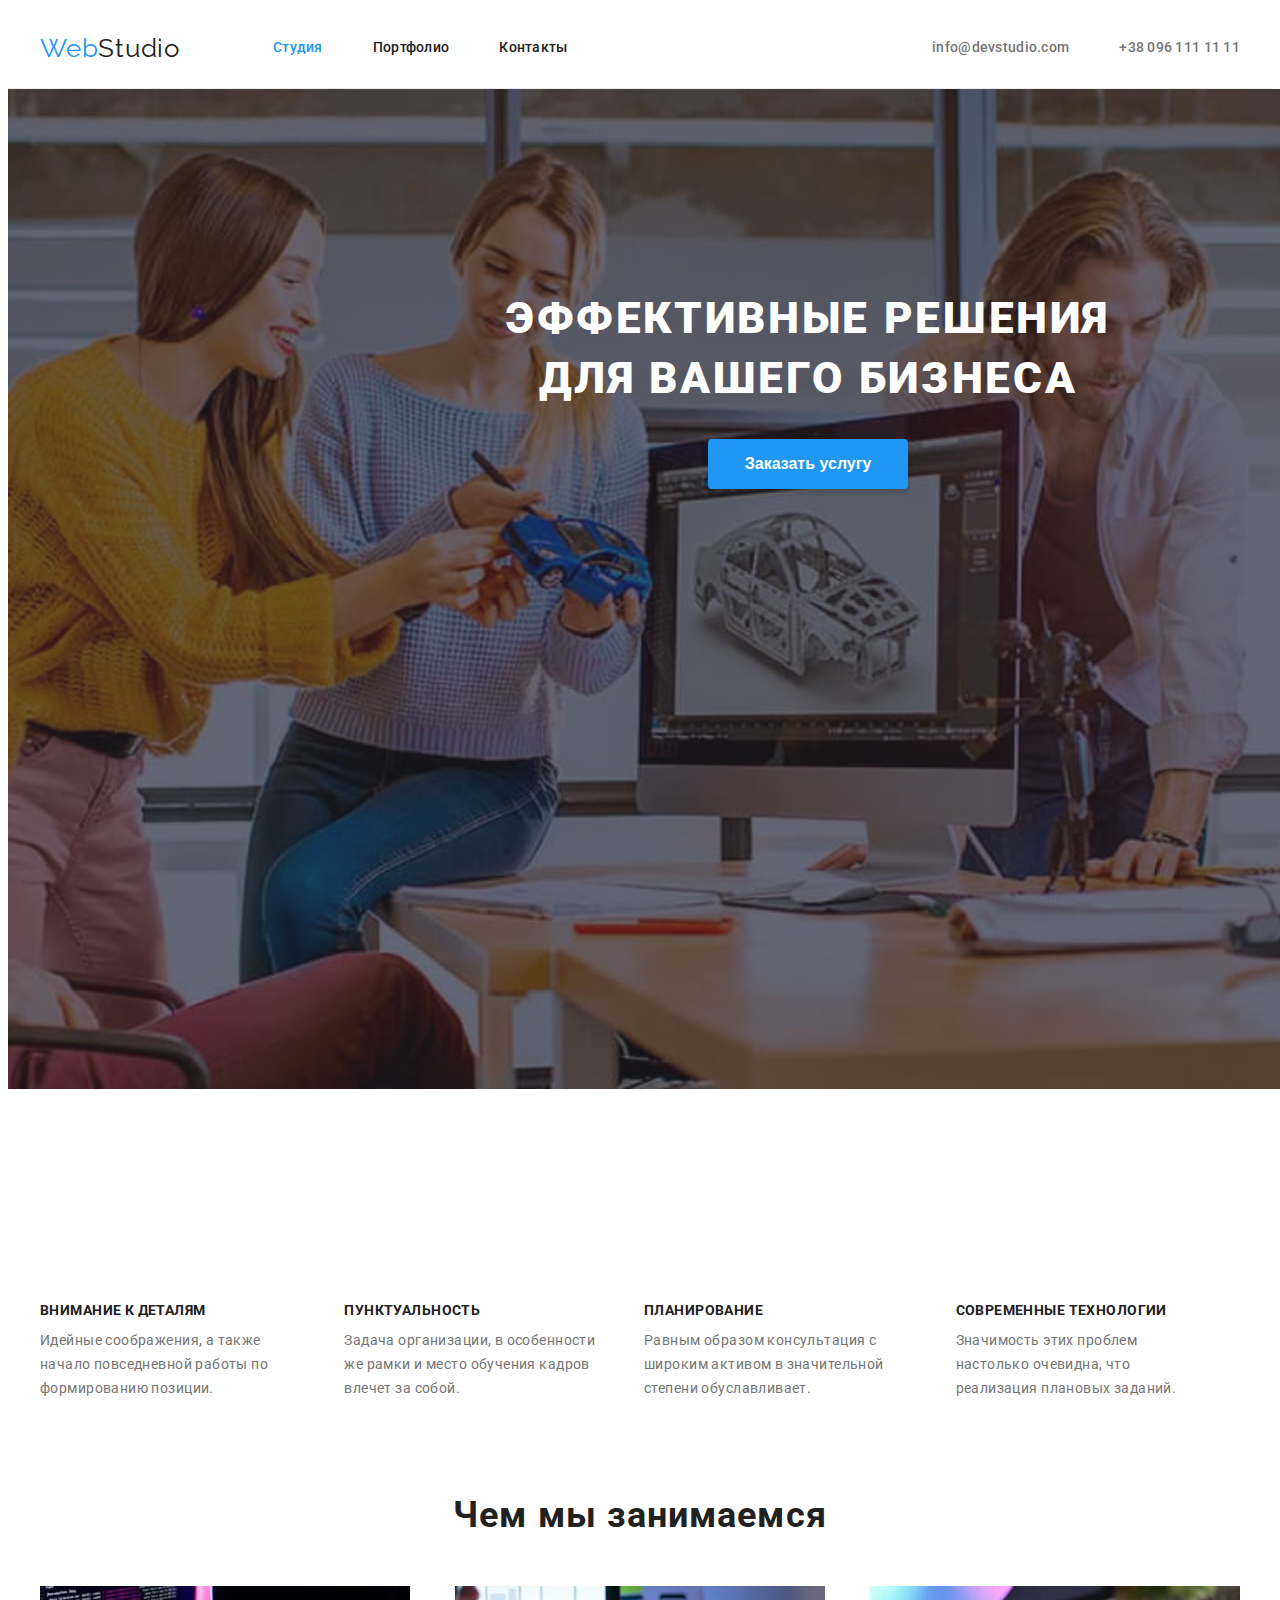
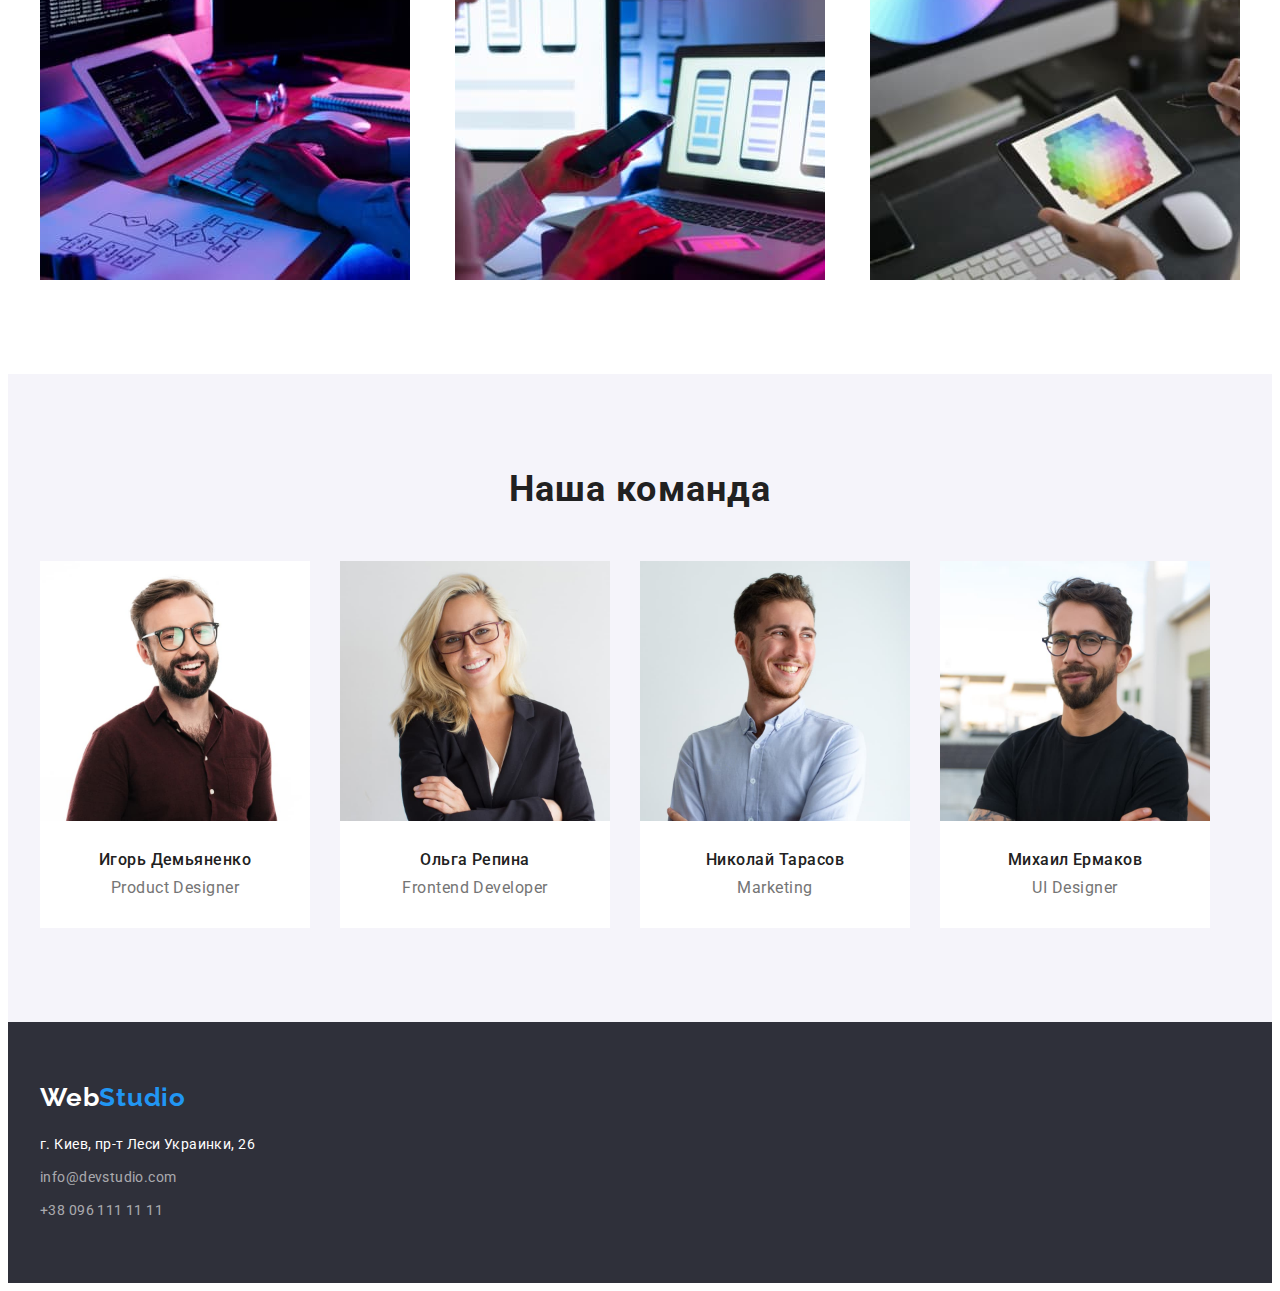
==== index.html @ 5dbbc274 "start 4" ====
<!DOCTYPE html>
<html lang="ru">
<head>
    <meta charset="UTF-8">
    <meta http-equiv="X-UA-Compatible" content="IE=edge">
    <meta name="viewport" content="width=device-width, initial-scale=1.0">
    <title>Document</title>
    <link rel="preconnect" href="https://fonts.googleapis.com">
    <link rel="preconnect" href="https://fonts.gstatic.com" crossorigin>
    <link href="https://fonts.googleapis.com/css2?family=Raleway:wght@700&family=Roboto:wght@400;500;700;900&display=swap" rel="stylesheet">
    <link rel="stylesheet" href="https://cdnjs.cloudflare.com/ajax/libs/modern-normalize/1.1.0/modern-normalize.min.css" integrity="sha512-wpPYUAdjBVSE4KJnH1VR1HeZfpl1ub8YT/NKx4PuQ5NmX2tKuGu6U/JRp5y+Y8XG2tV+wKQpNHVUX03MfMFn9Q==" crossorigin="anonymous" referrerpolicy="no-referrer" />
    <link rel="stylesheet" href="./css/styles.css">
</head>
<body class="page">
    <!--Шапка сайта-->
    <header class="page-header">
        <div class="container main-nav">
        <a href="/" class="logo link">
        <p lang="en"> <span class="logo-header">Web</span>Studio</p> 
        </a>
        <nav class="nav-list">
        <ul class="site-nav list">
            <li class="item"><a href="./index.html" class="link current">Студия</a></li>
            <li class="item"><a href="./portfolio.html" class="link" >Портфолио</a></li>  
            <li class="item"><a href="" class="link" >Контакты</a></li>
        </ul>
        </nav>
        <ul class="phone-mail list">
            <li class="item" >
                <a href="mail:info@devstudio.com" class="mail-number link">info@devstudio.com</a>
            </li>
            <li class="item">
                <a href="tel:380961111111" class="mail-number link link">+38 096 111 11 11</a>
            </li>
        </ul>
        </div>
    </header>
    <main>
        <!-- Hero -->
        <section class="hero section">
            <div class="container">
                <h1 class="hero-title">Эффективные решения для вашего бизнеса</h1>
                <button class="button" type="button">Заказать услугу</button>
            </div>
        </section>
        <section class="section quality">
            <!--Наши сильные качества-->
            <h2 hidden>Наши сильные качества</h2>
            <div class="container">
            <ul class="quality-list list">
                <li class="title-text icon-sputnik">
                    <h3 class="title">Внимание к деталям</h3>
                    <p class="text">Идейные соображения, а также начало повседневной работы по формированию позиции.</p>
                </li>
                <li class="title-text icon-watch">
                    <h3 class="title" >Пунктуальность</h3>
                    <p class="text">Задача организации, в особенности же рамки и место обучения кадров влечет за собой.</p>
                </li>
                <li class="title-text icon-computer">
                    <h3 class="title">Планирование</h3>
                    <p class="text">Равным образом консультация с широким активом в значительной степени обуславливает.</p>
                </li>
                <li class="title-text icon-cosmonaut">
                    <h3 class="title">Современные технологии</h3>
                    <p class="text">Значимость этих проблем настолько очевидна, что реализация плановых заданий.</p>
                </li>
            </ul>
            </div>
        </section>
        <section class="section">
            <div class="container">
                <h2 class="service-title">Чем мы занимаемся</h2>
            <ul class="list list-image">
                <li>
                    <img class="images-comp" src="./images/image.jpg" alt="человек печатает" width="370" height="294">
                </li>
                <li>
                    <img class="images-comp" src="./images/image-2.jpg" alt="человек с телефоном за компютером" width="370" height="294">
                </li>
                <li>
                    <img class="images-comp" src="./images/image-3.jpg" alt="человек с планшетом" width="370" height="294">
                </li>
            </ul>
            </div>
        </section>
        <section class="our-team section">
            <!--Наша Команда-->
            <h2 class="team-title">Наша команда</h2>
            <div class="container">
            <ul class="list team">
                <li class="list-command">
                    <img class="team-img" src="./images/foto.jpg" alt="фото дизайнера" width="270" height="260">
                    <div class="teammates">
                    <h3 class="teammate">Игорь Демьяненко</h3>
                    <p lang="en" class="position">Product Designer</p>
                    </div>
                </li>
                <li class="list-command">
                    <img class="team-img" src="./images/foto1.jpg" alt="фото девелопера" width="270" height="260">
                    <div class="teammates">
                    <h3 class="teammate">Ольга Репина</h3>
                    <p class="position" lang="en">Frontend Developer</p>
                    </div>
                </li>
                <li class="list-command">
                    <img class="team-img" src="./images/foto2.jpg" alt="фото маркетолога" width="270" height="260">
                    <div class="teammates">
                    <h3 class="teammate">Николай Тарасов</h3>
                    <p class="position" lang="en">Marketing</p>
                    </div>
                </li>
                <li class="list-command">
                    <img class="team-img" src="./images/foto3.jpg" alt="фото ui дизайнера" width="270" height="260">
                    <div class="teammates">
                    <h3 class="teammate">Михаил Ермаков</h3>
                    <p class="position" lang="en">UI Designer</p>
                    </div>
                </li>
            </ul>
            </div>
        </section>
    </main>
    <footer class="footer">
        <div class="container">
        <a href="/" class="logo-footer">
            <p lang="en"> <span class="accentlogo">Web</span>Studio</p> 
        </a>
        <address class="adresses">
            <a class="street-adress link" href="https://www.google.com.ua/maps/place/%D0%B1%D1%83%D0%BB.+%D0%9B%D0%B5%D1%81%D0%B8+%D0%A3%D0%BA%D1%80%D0%B0%D0%B8%D0%BD%D0%BA%D0%B8,+26,+%D0%9A%D0%B8%D0%B5%D0%B2,+02000/@50.4258152,30.5366192,16.56z/data=!4m5!3m4!1s0x40d4cf0e033ecbe9:0x57a4dffefec77da0!8m2!3d50.4265807!4d30.5383858">
                г. Киев, пр-т Леси Украинки, 26 
            </a>
            <a href="mail:info@devstudio.com" class="contacts-footer link">info@devstudio.com</a>
            <a href="tel:380961111111" class="contacts-footer link">+38 096 111 11 11</a>
        </address>
        </div>
    </footer>
</body>
</html>
---- css/styles.css ----
:root {
    --primary-font-family: "Roboto", sans-serif;
    --secondary-font-family: "Raleway", sans-serif;
    --primary-text-color: #212121;
    --secondary-text-color: #757575;
    --primary-white-color: #FFFFFF;
    --primary-bcg-color: #2F303A;
    --accent-color: #2196F3;
    --secondary-accent-color: #188CE8;
    --secondary-bcg-color: #F5F4FA;
    --primary-border-color: #EEEEEE;
}

.container {
    margin-left: auto;
    margin-right: auto;
    width: 1200px;
    padding: 0 15px;
}

.section {
    padding-top: 94px;
    padding-bottom: 94px;
}

/* Logo */
.logo {
    color: var(--primary-text-color);

    font-family: Raleway, sans-serif;
    font-size: 26px;
    line-height: 1.19;
    letter-spacing: 0.03em;
    text-decoration: none;
}

.page-header {
    border-bottom: 1px solid #ECECEC;
}
/* Утилиты */
.list {
    padding: 0;
    margin: 0;
    list-style: none;
}

.main-nav {
    display: flex;
    align-items: center;
}

.logo-header {
    color: var(--accent-color);
    text-decoration: none;
}

.page {
    background-color: var(--primary-white-color);
    color: var(--secondary-text-color);
    font-family: var(--primary-font-family);
    font-size: 14px;
    line-height: 1.14;
    letter-spacing: 0.02em;
}


.site-nav .link {
        display: block;
        padding-top: 32px;
        padding-bottom: 32px;

        color: var(--primary-text-color);
        font-weight: 500;
}

.site-nav .link.current {
    color: var(--accent-color);
}

.link {
    text-decoration: none;
}

.mail-number {
    display: flex;
    color: var(--secondary-text-color);
    font-weight: 500;
    text-decoration: none;
    padding-top: 32px;
    padding-bottom: 32px;
}

.mail-number:hover,
.mail-number:focus {
    color: var(--accent-color);
}

.phone-mail {
    display: flex;
    margin-left: auto;
}

.phone-mail .item+ .item {
    margin-left: 50px;
}


.site-nav .link:hover, 
.site-nav .link:focus {
    color: var(--accent-color)
}
.site-nav .link .current {
    color: var(--accent-color)
    
}


.site-nav .item:not(:last-child) {
    margin-right: 50px;
}

.site-nav {
    display: flex;
    font-weight: 500;
    letter-spacing: 0.02em;
    text-decoration: none;


}

.nav-list {
    margin-left: 93px;
}


h1,h2,h3,h4,h5,h6,p,ul {
    margin-top: 0;
    margin-bottom: 0;
    padding-left: 0;
}

img {
    display: block;
}

/* Hero */
.hero-title { 
    color: var(--primary-white-color);
    font-weight: 900;
    font-size: 44px;
    line-height: 1.36;
    text-align: center;
    letter-spacing: 0.06em;
    text-transform: uppercase;
    width: 696px;
    margin: 0 auto;
    margin-bottom: 30px;
}

.hero {
    text-align: center;
    background-color: var(--primary-bcg-color);
    padding: 200px 0;

    min-width: 1600px;
    height: 600px;
    margin-left: auto;
    margin-right: auto;
    background-image: linear-gradient(
        to right, 
        rgba(47, 48, 58, 0.4),
        rgba(47, 48, 58, 0.4)
        ), 
        url("../images/image\ hero.jpg");
        background-repeat: no-repeat;
        background-position: center;
        background-size: cover;
    

}

/* Наши сильные качества */
.quality-list {

    color: var(--secondary-text-color);
    display: flex;
    align-items: center;
    
}

.quality {
    padding-bottom: 0;
}



.title {
    margin-top: 0;
    margin-bottom: 10px;
    color: var(--primary-text-color);
    font-weight: bold;
    letter-spacing: 0.03em;
    text-transform: uppercase;
    font-size: 14px;
}
.quality-list .text {
    font-size: 14px;
    line-height: 1.7;
    letter-spacing: 0.03em;
}

.text {
    margin-top: 0;
    margin-bottom: 0;

}

.title-text {
    margin-right: 30px;
}

.title-text::before {
    display: block;
    content: "";
    height: 120px;
    background-size: contain;
    background-repeat: no-repeat;
    background-position: center;
}

.icon-sputnik::before {
    background-image: url();
}

.icon-watch::before {
    background-image: url();
}

.icon-computer::before {
    background-image: url();
}

.icon-cosmonaut::before {
    background-image: url();
}

/* Examples */
.service-title {
    color: var(--primary-text-color);
    font-weight: bold;
    font-size: 36px;
    line-height: 1.17;
    text-align: center;
    letter-spacing: 0.03em;
    text-decoration: none;
    margin-top: 0;
    margin-bottom: 50px;
}


.list-image {
    display: flex;
    justify-content: space-between;
}


.images-comp:not(:last-child) {
margin-right: 30px;
}

/* Button */
.button {
    color: var(--primary-white-color);
    background-color: var(--accent-color);
    font-weight: bold;
    font-size: 16px;
    line-height: 1.87;
    text-align: center;
    cursor: pointer;
    box-shadow: 0px 4px 4px rgba(0, 0, 0, 0.15);
    border-radius: 4px;
    padding: 10px 32px;
    min-width: 200px;
    border: none;
}

.button:hover,
.button:focus {
    background-color: var(--secondary-accent-color);
}


.our-team {
    background-color: var(--secondary-bcg-color);

}

.team-title {
    color: var(--primary-text-color);
    background-color: var(--secondary-bcg-color);
    font-weight: bold;
    font-size: 36px;
    line-height: 1.17;
    text-align: center;
    letter-spacing: 0.03em;

    margin-bottom: 50px;
}

.teammate {
    color: var(--primary-text-color);
    font-weight: 500;
    font-size: 16px;
    line-height: 1.18;
    text-align: center;
    letter-spacing: 0.03em;
    margin-bottom: 10px;
}

.teammates {
    padding-top: 30px;
    padding-bottom: 30px;
}

.team {
    display: flex;
    justify-content: space-between;
}


.team-img {
    margin-right: 30px;

}

.list-command {
    width: 270px;
    background-color: var(--primary-white-color);
    margin-right: 30px;
}

.position {
    color: var(--secondary-text-color);
    font-size: 16px;
    line-height: 1.18;
    text-align: center;
    letter-spacing: 0.03em;
}

.footer {
    background-color: var(--primary-bcg-color);
    padding: 60px 0;


}

.logo-footer {
    color: var(--accent-color);
    font-family: Raleway;
    font-weight: bold;
    font-size: 26px;
    line-height: 1.19;
    letter-spacing: 0.03em;
    text-decoration: none;
}

.street-adress {
    font-style: normal;
    color: var(--primary-white-color);
    font-size: 14px;
    line-height: 1.7;
    letter-spacing: 0.03em;
    margin-bottom: 9px;


}

.contacts-footer {
    font-size: 14px;
    line-height: 1.7;
    letter-spacing: 0.03em;

    color: rgba(255, 255, 255, 0.6);
}

.contacts-footer:not(:last-child) {
    margin-bottom: 9px;
}

.accentlogo {
    color: var(--primary-white-color);
}

.adresses {
    display: flex;
    flex-direction: column;
    font-style: normal;
    margin-top: 20px;
}


/* Portfolio */

.button-list {
    color: var(--primary-text-color);
    font-weight: 500;
    font-size: 16px;
    line-height: 1.62;
    letter-spacing: 0.03em;

    display: flex;
    margin-bottom: 34px;
    justify-content: center;
}

.buttons {
    font-family: inherit;
    font-weight: 500;
    font-size: 16px;
    line-height: 1.62;
    text-align: center;
    letter-spacing: 0.03em;
    
    cursor: pointer;
    border: none;
    padding: 6px 22px;
    border-radius: 4px;
}


.galerry-list {
    display: flex;
    flex-wrap: wrap;
}



.flex-elements{
    display: block;
    width: 370px;
 

}



.name-pic {
    color: var(--primary-text-color);
    font-weight: bold;
    font-size: 18px;
    line-height: 2;
    letter-spacing: 0.06em;

    margin-bottom: 4px;
}

.names-pic {
    padding-top: 20px;
    padding-bottom: 20px;
    padding-left: 24px;
    padding-right: 24px;
    border-bottom: 1px solid var(--primary-border-color);
    border-left: 1px solid var(--primary-border-color);
    border-right: 1px solid var(--primary-border-color);

}


.gallery:not(:nth-child(3n)) {
    margin-right: 30px;
}

.gallery:nth-last-child(-n +3) {
    margin-bottom: 0;
}

.gallery {
    margin-bottom: 30px;
}

.kind-bussines {
    color: var(--secondary-text-color);
    font-size: 16px;
    line-height: 1.87;
    letter-spacing: 0.03em;
}

.links {
    text-decoration: none;
}

.buttons:hover,
.buttons:focus {
    background-color: var(--secondary-accent-color);
    color: var(--primary-white-color);
}

.buttons {
    border: none;
    margin-right: 8px;
}

.btn {
    margin-right: 8px;
}
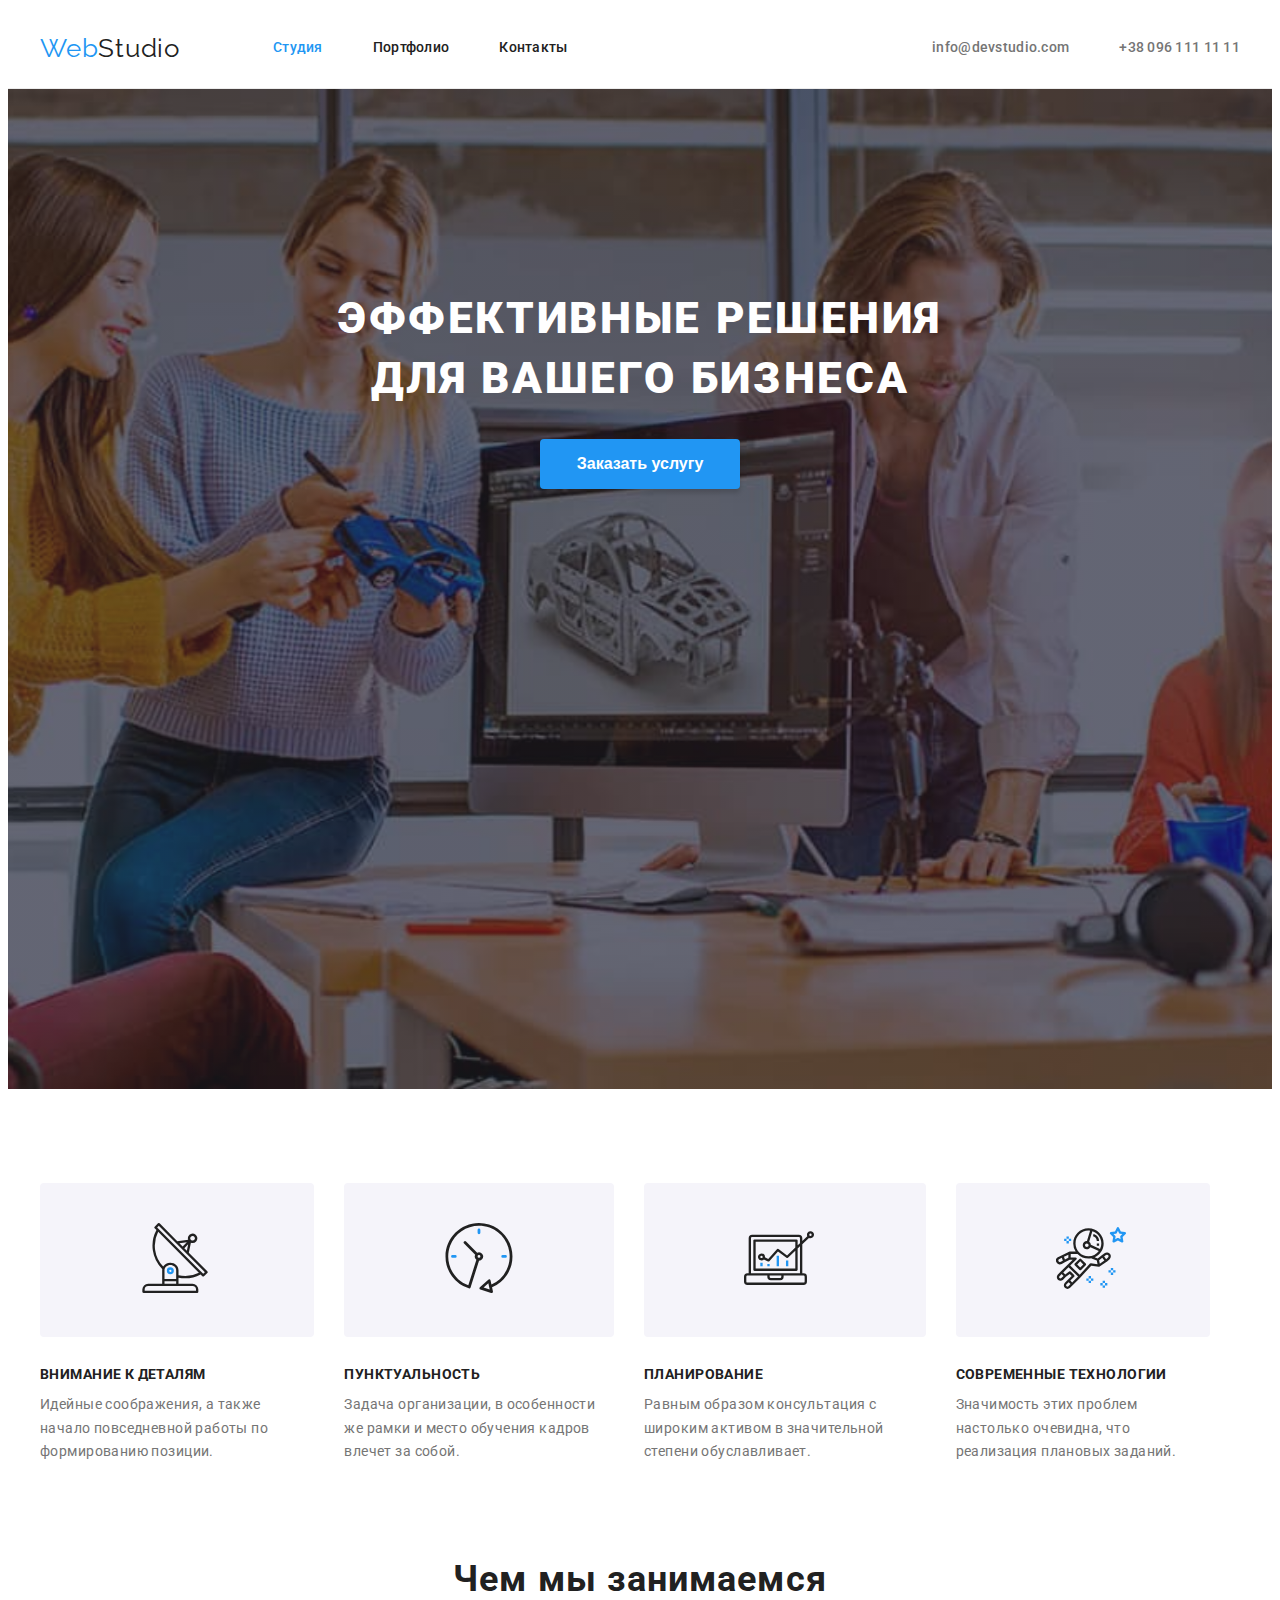
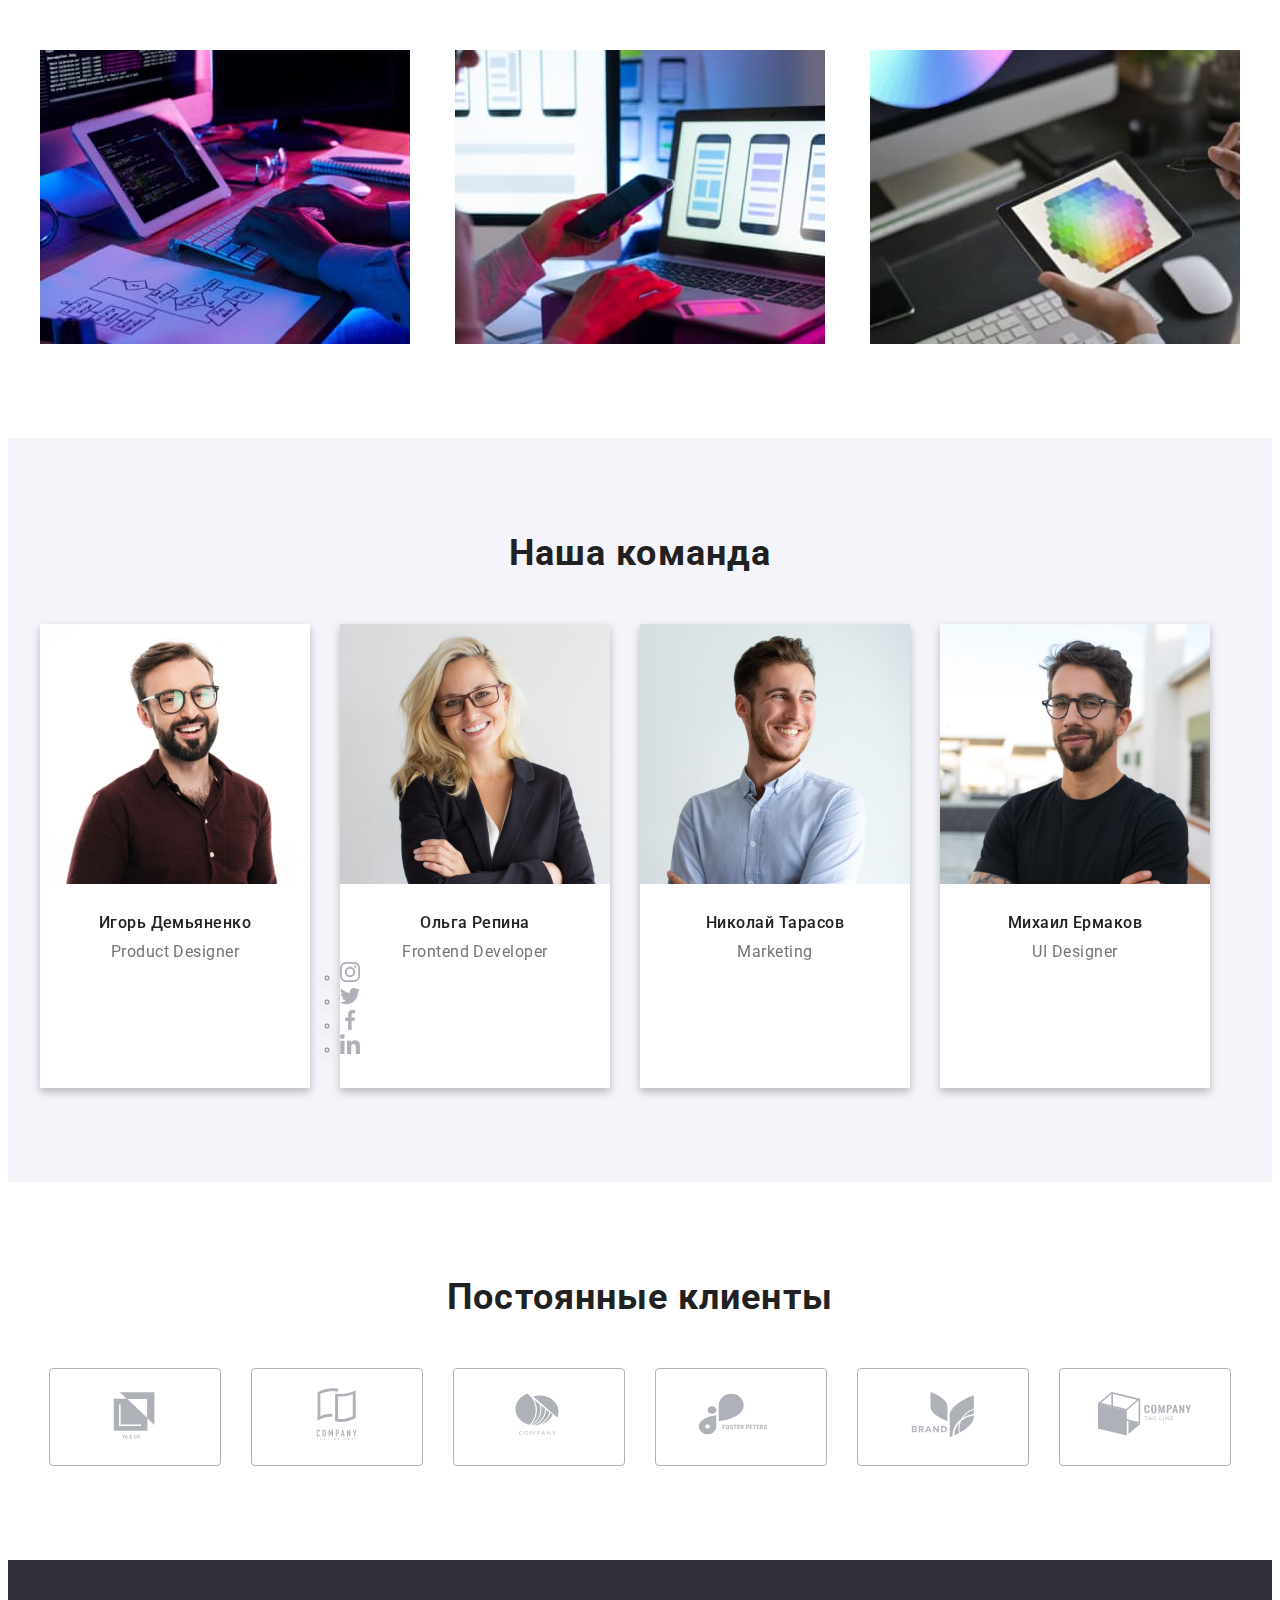
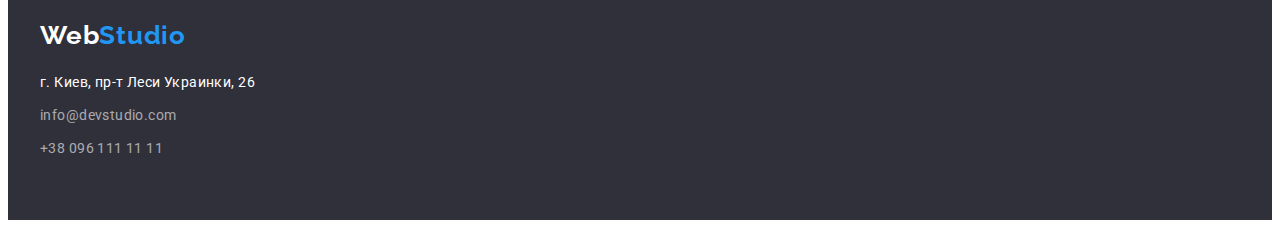
==== commit c7458a44: "added icons studio, portfolio changes" ====
--- a/index.html
+++ b/index.html
@@ -48,19 +48,43 @@
             <h2 hidden>Наши сильные качества</h2>
             <div class="container">
             <ul class="quality-list list">
-                <li class="title-text icon-sputnik">
+                <li class="title-text">
+                    <div class="thumb">
+                        <svg class="antena" width="70" heidht="70">
+                            <use href="./images/symbol-defs.svg#icon-antenna-1">
+                            </use>
+                        </svg>
+                    </div>
                     <h3 class="title">Внимание к деталям</h3>
                     <p class="text">Идейные соображения, а также начало повседневной работы по формированию позиции.</p>
                 </li>
-                <li class="title-text icon-watch">
+                <li class="title-text">
+                    <div class="thumb">
+                        <svg class="antena" width="70" heidht="70">
+                            <use href="./images/symbol-defs.svg#icon-clock-1">
+                            </use>
+                        </svg>
+                    </div>
                     <h3 class="title" >Пунктуальность</h3>
                     <p class="text">Задача организации, в особенности же рамки и место обучения кадров влечет за собой.</p>
                 </li>
-                <li class="title-text icon-computer">
+                <li class="title-text">
+                    <div class="thumb">
+                        <svg class="antena" width="70" heidht="70">
+                            <use href="./images/symbol-defs.svg#icon-diagram-1">
+                            </use>
+                        </svg>
+                    </div>
                     <h3 class="title">Планирование</h3>
                     <p class="text">Равным образом консультация с широким активом в значительной степени обуславливает.</p>
                 </li>
-                <li class="title-text icon-cosmonaut">
+                <li class="title-text">
+                    <div class="thumb">
+                        <svg class="antena" width="70" heidht="70">
+                            <use href="./images/symbol-defs.svg#icon-astronaut-1">
+                            </use>
+                        </svg>
+                    </div>
                     <h3 class="title">Современные технологии</h3>
                     <p class="text">Значимость этих проблем настолько очевидна, что реализация плановых заданий.</p>
                 </li>
@@ -100,6 +124,36 @@
                     <div class="teammates">
                     <h3 class="teammate">Ольга Репина</h3>
                     <p class="position" lang="en">Frontend Developer</p>
+                    <ul>
+                        <li>
+                            <a href=""></a>
+                            <svg class="link" width="20" height="20">
+                                <use href="images/symbol-defs.svg#icon-instagram-2">
+                                </use>
+                            </svg>
+                        </li>
+                        <li>
+                            <a href=""></a>
+                            <svg width="20" height="20">
+                                <use href="images/symbol-defs.svg#icon-twitter-1">
+                                </use>
+                            </svg>
+                        </li>
+                        <li>
+                            <a href=""></a>
+                            <svg width="20" height="20">
+                                <use href="images/symbol-defs.svg#icon-facebook-1">
+                                </use>
+                            </svg>
+                        </li>
+                        <li>
+                            <a href=""></a>
+                            <svg width="20" height="20">
+                                <use href="images/symbol-defs.svg#icon-linkedin-1">
+                                </use>
+                            </svg>
+                        </li>
+                    </ul>
                     </div>
                 </li>
                 <li class="list-command">
@@ -118,6 +172,59 @@
                 </li>
             </ul>
             </div>
+        </section>
+        <section>
+            <h2 class="service-title">Постоянные клиенты</h2>
+            <ul class="actions">
+                <li class="icn-lst">
+                    <a class="icons" href="">
+                        <svg class="icons-list" width="106" height="60">
+                            <use href="images/symbol-defs.svg#icon-Logo">
+                            </use>
+                        </svg>
+                    </a>
+                </li>
+                <li class="icn-lst">
+                    <a class="icons" href="">
+                        <svg class="icons-list" width="106" height="60">
+                            <use href="images/symbol-defs.svg#icon-Logo-1">
+                            </use>
+                        </svg>
+                    </a>
+                </li>
+                <li class="icn-lst">
+                    <a class="icons" href="">
+                        <svg class="icons-list" width="106" height="60">
+                            <use href="images/symbol-defs.svg#icon-Logo-2">
+                            </use>
+                        </svg>
+                    </a>
+                </li>
+                <li class="icn-lst">
+                    <a class="icons" href="">
+                        <svg class="icons-list" width="106" height="60">
+                            <use href="images/symbol-defs.svg#icon-Logo-3">
+                            </use>
+                        </svg>
+                    </a>
+                </li>
+                <li class="icn-lst">
+                    <a class="icons" href="">
+                        <svg class="icons-list" width="106" height="60">
+                            <use href="images/symbol-defs.svg#icon-Logo-4">
+                            </use>
+                        </svg>
+                    </a>
+                </li>
+                <li class="icn-lst">
+                    <a class="icons" href="">
+                        <svg class="icons-list" width="106" height="60">
+                            <use href="images/symbol-defs.svg#icon-Logo-5">
+                            </use>
+                        </svg>
+                    </a>
+                </li>
+            </ul>
         </section>
     </main>
     <footer class="footer">
--- a/css/styles.css
+++ b/css/styles.css
@@ -162,7 +162,7 @@
     background-color: var(--primary-bcg-color);
     padding: 200px 0;
 
-    min-width: 1600px;
+    max-width: 1600px;
     height: 600px;
     margin-left: auto;
     margin-right: auto;
@@ -175,6 +175,8 @@
         background-repeat: no-repeat;
         background-position: center;
         background-size: cover;
+        background-color: #C4C4C4;
+        ;
     
 
 }
@@ -186,6 +188,24 @@
     display: flex;
     align-items: center;
     
+}
+
+.thumb {
+    background: #F5F4FA;
+    box-sizing: border-box;
+    border-radius: 4px;
+    margin-bottom: 30px;
+
+}
+
+
+.thumb:hover,
+.thumb:focus {
+    box-shadow: 0px 4px 4px rgba(0, 0, 0, 0.25);
+}
+
+.antena {
+    margin-left: 100px;
 }
 
 .quality {
@@ -219,30 +239,7 @@
     margin-right: 30px;
 }
 
-.title-text::before {
-    display: block;
-    content: "";
-    height: 120px;
-    background-size: contain;
-    background-repeat: no-repeat;
-    background-position: center;
-}
-
-.icon-sputnik::before {
-    background-image: url();
-}
-
-.icon-watch::before {
-    background-image: url();
-}
-
-.icon-computer::before {
-    background-image: url();
-}
-
-.icon-cosmonaut::before {
-    background-image: url();
-}
+
 
 /* Examples */
 .service-title {
@@ -292,6 +289,7 @@
 
 .our-team {
     background-color: var(--secondary-bcg-color);
+    margin-bottom: 94px;
 
 }
 
@@ -337,6 +335,8 @@
     width: 270px;
     background-color: var(--primary-white-color);
     margin-right: 30px;
+    filter: drop-shadow(0px 4px 4px rgba(0, 0, 0, 0.25));
+
 }
 
 .position {
@@ -346,6 +346,37 @@
     text-align: center;
     letter-spacing: 0.03em;
 }
+
+/* ---Постоянные клиенты--- */
+
+.actions {
+    display: flex;
+    list-style: none;
+    justify-content: center;
+}
+
+.icn-lst {
+    border: 1px solid #AFB1B8;
+    box-sizing: border-box;
+    border-radius: 4px;
+    padding-left: 32px;
+    padding-right: 32px;
+    padding-top: 16px;
+    padding-bottom: 16px;
+    margin-bottom: 94px;
+
+}
+
+.icons:hover, 
+.icons:focus {
+
+}
+
+.icn-lst:not(:last-child) {
+    margin-right: 30px;
+    }
+
+
 
 .footer {
     background-color: var(--primary-bcg-color);
@@ -427,10 +458,19 @@
     border-radius: 4px;
 }
 
+.btn:hover,
+.btn:focus {
+    
+}
+
 
 .galerry-list {
     display: flex;
     flex-wrap: wrap;
+}
+
+.gallery:hover {
+    filter: drop-shadow(0px 4px 4px rgba(0, 0, 0, 0.25));
 }
 
 
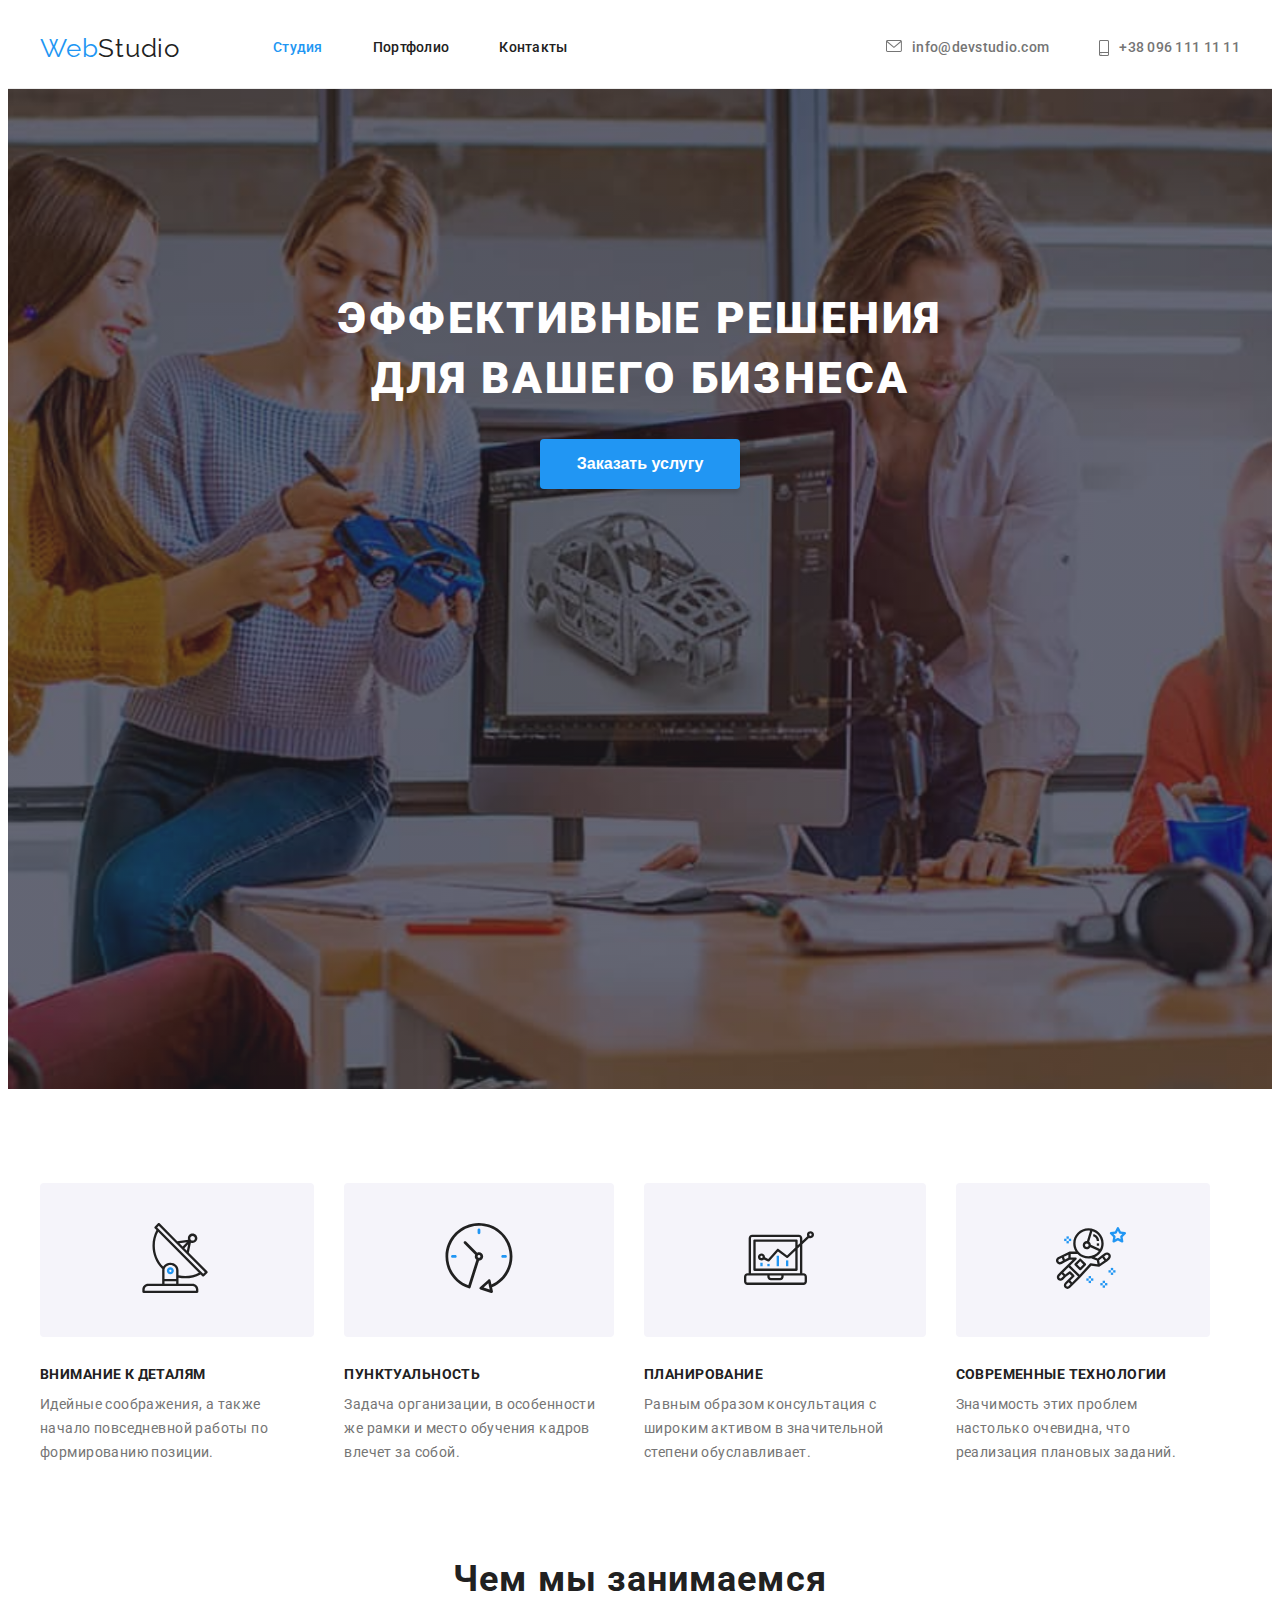
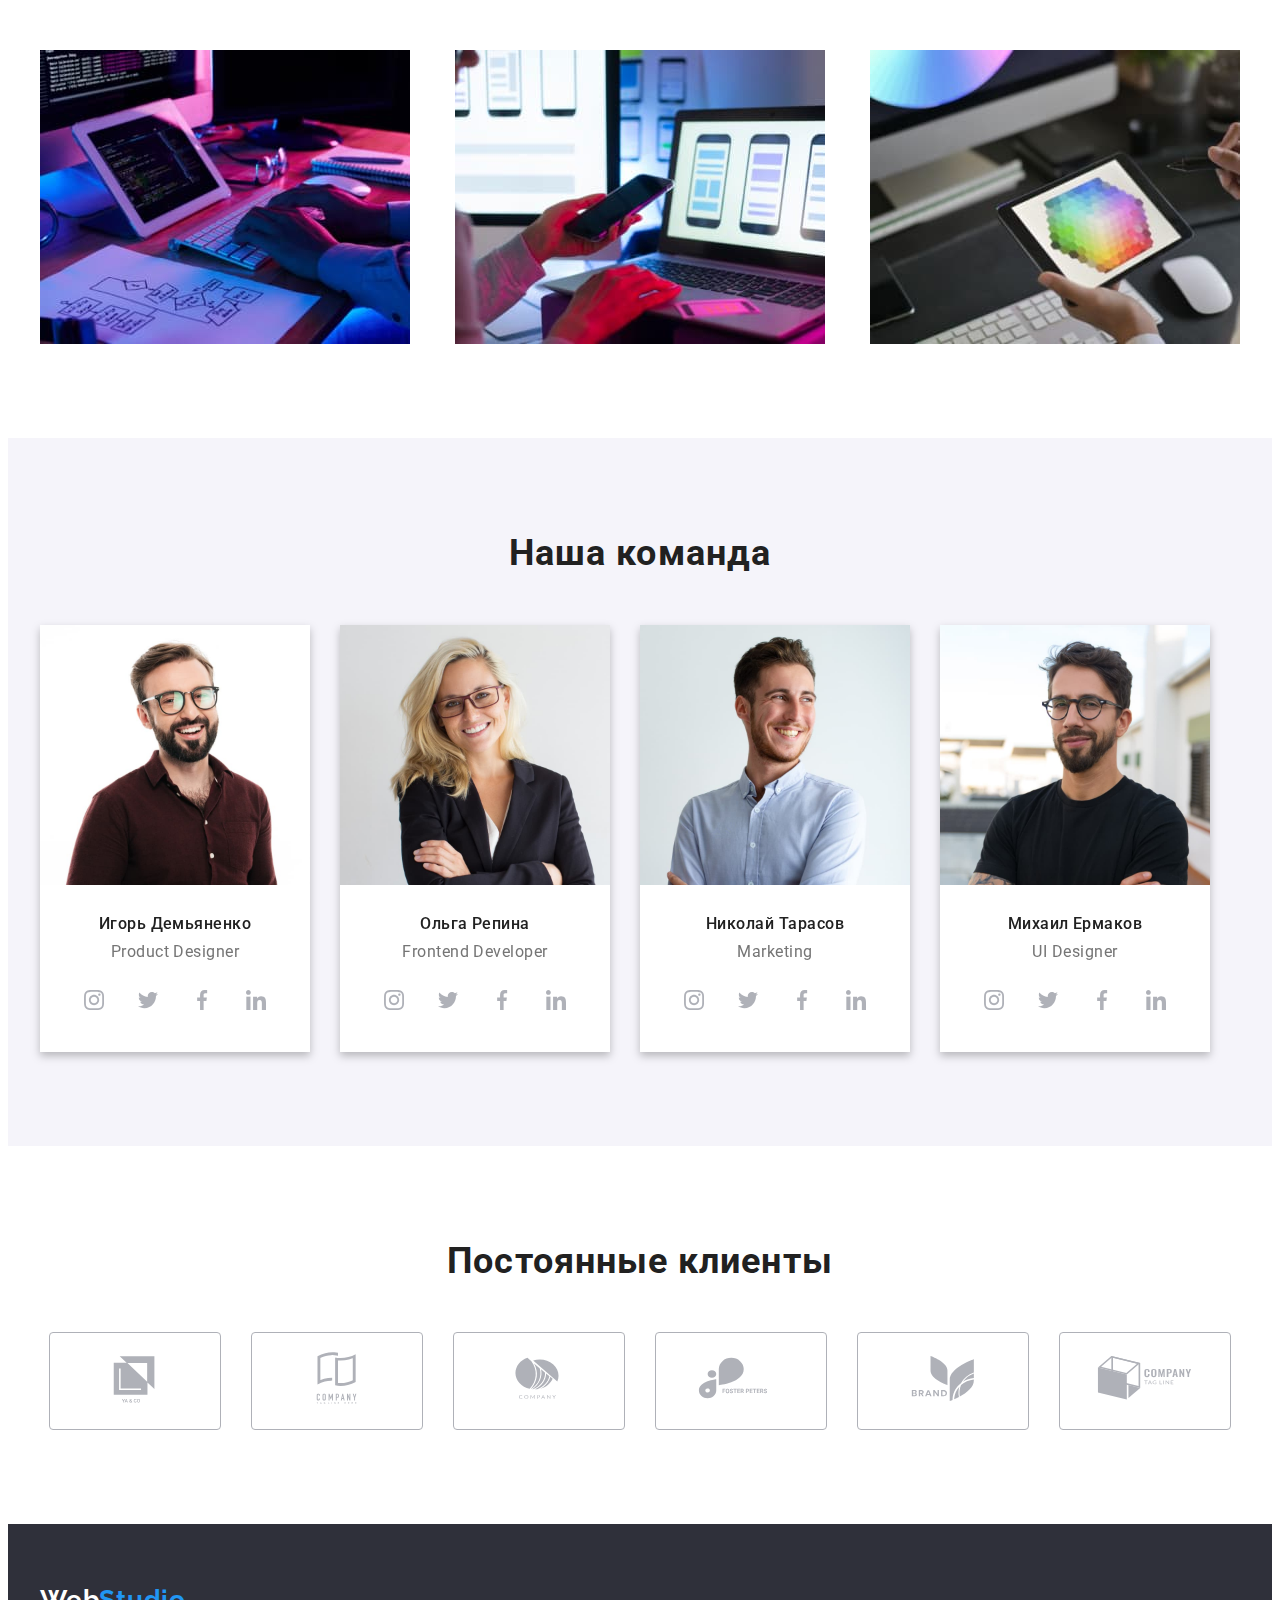
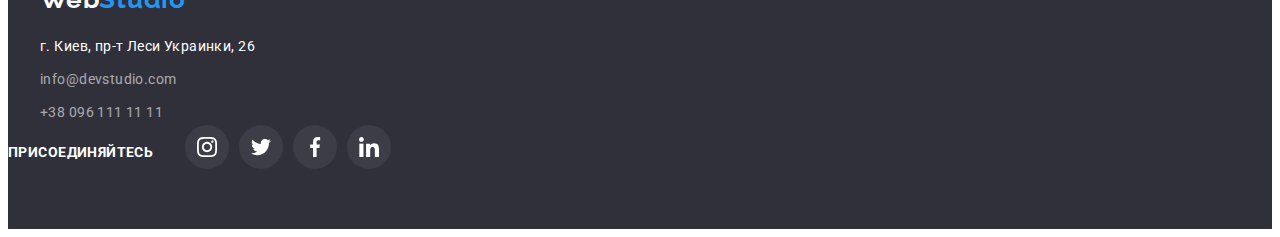
==== commit 919c5476: "add icons footer header" ====
--- a/index.html
+++ b/index.html
@@ -27,10 +27,20 @@
         </nav>
         <ul class="phone-mail list">
             <li class="item" >
-                <a href="mail:info@devstudio.com" class="mail-number link">info@devstudio.com</a>
+                <a class="mail-number link" href="mail:info@devstudio.com">
+                    <svg class="icon-mail" width="16" height="12">
+                        <use href="./images/sprite.svg#icon-envelope">
+                        </use>
+                    </svg>
+                    info@devstudio.com</a>
             </li>
             <li class="item">
-                <a href="tel:380961111111" class="mail-number link link">+38 096 111 11 11</a>
+                <a class="mail-number link" href="tel:380961111111">
+                    <a class="mail-number link" href="mail:info@devstudio.com">
+                        <svg class="icon-mail" width="10" height="16">
+                            <use href="./images/sprite.svg#icon-smartphone">
+                            </use>
+                        </svg>+38 096 111 11 11</a>
             </li>
         </ul>
         </div>
@@ -51,7 +61,7 @@
                 <li class="title-text">
                     <div class="thumb">
                         <svg class="antena" width="70" heidht="70">
-                            <use href="./images/symbol-defs.svg#icon-antenna-1">
+                            <use href="./images/sprite.svg#icon-antenna">
                             </use>
                         </svg>
                     </div>
@@ -61,7 +71,7 @@
                 <li class="title-text">
                     <div class="thumb">
                         <svg class="antena" width="70" heidht="70">
-                            <use href="./images/symbol-defs.svg#icon-clock-1">
+                            <use href="./images/sprite.svg#icon-clock">
                             </use>
                         </svg>
                     </div>
@@ -71,7 +81,7 @@
                 <li class="title-text">
                     <div class="thumb">
                         <svg class="antena" width="70" heidht="70">
-                            <use href="./images/symbol-defs.svg#icon-diagram-1">
+                            <use href="./images/sprite.svg#icon-diagram">
                             </use>
                         </svg>
                     </div>
@@ -81,7 +91,7 @@
                 <li class="title-text">
                     <div class="thumb">
                         <svg class="antena" width="70" heidht="70">
-                            <use href="./images/symbol-defs.svg#icon-astronaut-1">
+                            <use href="./images/sprite.svg#icon-astronaut">
                             </use>
                         </svg>
                     </div>
@@ -117,6 +127,40 @@
                     <div class="teammates">
                     <h3 class="teammate">Игорь Демьяненко</h3>
                     <p lang="en" class="position">Product Designer</p>
+                    <ul class="social-list list">
+                        <li class="social-list-item">
+                            <a class="social-list-link" href="">
+                            <svg class="social-list-icon" width="20" height="20">
+                                <use href="images/sprite.svg#icon-instagram">
+                                </use>
+                            </svg>
+                            </a>
+                        </li>
+                        <li class="social-list-item">
+                            <a class="social-list-link" href="">
+                            <svg class="social-list-icon" width="20" height="20">
+                                <use href="images/sprite.svg#icon-twitter">
+                                </use>
+                            </svg>
+                            </a>
+                        </li>
+                        <li class="social-list-item">
+                            <a class="social-list-link" href="">
+                            <svg class="social-list-icon" width="20" height="20">
+                                <use href="images/sprite.svg#icon-facebook">
+                                </use>
+                            </svg>
+                            </a>
+                        </li>
+                        <li class="social-list-item">
+                            <a class="social-list-link" href="">
+                            <svg class="social-list-icon" width="20" height="20">
+                                <use href="images/sprite.svg#icon-linkedin">
+                                </use>
+                            </svg>
+                            </a>
+                        </li>
+                    </ul>
                     </div>
                 </li>
                 <li class="list-command">
@@ -124,34 +168,38 @@
                     <div class="teammates">
                     <h3 class="teammate">Ольга Репина</h3>
                     <p class="position" lang="en">Frontend Developer</p>
-                    <ul>
-                        <li>
-                            <a href=""></a>
-                            <svg class="link" width="20" height="20">
-                                <use href="images/symbol-defs.svg#icon-instagram-2">
-                                </use>
-                            </svg>
-                        </li>
-                        <li>
-                            <a href=""></a>
-                            <svg width="20" height="20">
-                                <use href="images/symbol-defs.svg#icon-twitter-1">
-                                </use>
-                            </svg>
-                        </li>
-                        <li>
-                            <a href=""></a>
-                            <svg width="20" height="20">
-                                <use href="images/symbol-defs.svg#icon-facebook-1">
-                                </use>
-                            </svg>
-                        </li>
-                        <li>
-                            <a href=""></a>
-                            <svg width="20" height="20">
-                                <use href="images/symbol-defs.svg#icon-linkedin-1">
-                                </use>
-                            </svg>
+                    <ul class="social-list list">
+                        <li class="social-list-item">
+                            <a class="social-list-link" href="">
+                            <svg class="social-list-icon" width="20" height="20">
+                                <use href="images/sprite.svg#icon-instagram">
+                                </use>
+                            </svg>
+                            </a>
+                        </li>
+                        <li class="social-list-item">
+                            <a class="social-list-link" href="">
+                            <svg class="social-list-icon" width="20" height="20">
+                                <use href="images/sprite.svg#icon-twitter">
+                                </use>
+                            </svg>
+                            </a>
+                        </li>
+                        <li class="social-list-item">
+                            <a class="social-list-link" href="">
+                            <svg class="social-list-icon" width="20" height="20">
+                                <use href="images/sprite.svg#icon-facebook">
+                                </use>
+                            </svg>
+                            </a>
+                        </li>
+                        <li class="social-list-item">
+                            <a class="social-list-link" href="">
+                            <svg class="social-list-icon" width="20" height="20">
+                                <use href="images/sprite.svg#icon-linkedin">
+                                </use>
+                            </svg>
+                            </a>
                         </li>
                     </ul>
                     </div>
@@ -161,6 +209,40 @@
                     <div class="teammates">
                     <h3 class="teammate">Николай Тарасов</h3>
                     <p class="position" lang="en">Marketing</p>
+                    <ul class="social-list list">
+                        <li class="social-list-item">
+                            <a class="social-list-link" href="">
+                            <svg class="social-list-icon" width="20" height="20">
+                                <use href="images/sprite.svg#icon-instagram">
+                                </use>
+                            </svg>
+                            </a>
+                        </li>
+                        <li class="social-list-item">
+                            <a class="social-list-link" href="">
+                            <svg class="social-list-icon" width="20" height="20">
+                                <use href="images/sprite.svg#icon-twitter">
+                                </use>
+                            </svg>
+                            </a>
+                        </li>
+                        <li class="social-list-item">
+                            <a class="social-list-link" href="">
+                            <svg class="social-list-icon" width="20" height="20">
+                                <use href="images/sprite.svg#icon-facebook">
+                                </use>
+                            </svg>
+                            </a>
+                        </li>
+                        <li class="social-list-item">
+                            <a class="social-list-link" href="">
+                            <svg class="social-list-icon" width="20" height="20">
+                                <use href="images/sprite.svg#icon-linkedin">
+                                </use>
+                            </svg>
+                            </a>
+                        </li>
+                    </ul>
                     </div>
                 </li>
                 <li class="list-command">
@@ -168,6 +250,40 @@
                     <div class="teammates">
                     <h3 class="teammate">Михаил Ермаков</h3>
                     <p class="position" lang="en">UI Designer</p>
+                    <ul class="social-list list">
+                        <li class="social-list-item">
+                            <a class="social-list-link" href="">
+                            <svg class="social-list-icon" width="20" height="20">
+                                <use href="images/sprite.svg#icon-instagram">
+                                </use>
+                            </svg>
+                            </a>
+                        </li>
+                        <li class="social-list-item">
+                            <a class="social-list-link" href="">
+                            <svg class="social-list-icon" width="20" height="20">
+                                <use href="images/sprite.svg#icon-twitter">
+                                </use>
+                            </svg>
+                            </a>
+                        </li>
+                        <li class="social-list-item">
+                            <a class="social-list-link" href="">
+                            <svg class="social-list-icon" width="20" height="20">
+                                <use href="images/sprite.svg#icon-facebook">
+                                </use>
+                            </svg>
+                            </a>
+                        </li>
+                        <li class="social-list-item">
+                            <a class="social-list-link" href="">
+                            <svg class="social-list-icon" width="20" height="20">
+                                <use href="images/sprite.svg#icon-linkedin">
+                                </use>
+                            </svg>
+                            </a>
+                        </li>
+                    </ul>
                     </div>
                 </li>
             </ul>
@@ -179,47 +295,47 @@
                 <li class="icn-lst">
                     <a class="icons" href="">
                         <svg class="icons-list" width="106" height="60">
-                            <use href="images/symbol-defs.svg#icon-Logo">
-                            </use>
-                        </svg>
-                    </a>
-                </li>
-                <li class="icn-lst">
-                    <a class="icons" href="">
-                        <svg class="icons-list" width="106" height="60">
-                            <use href="images/symbol-defs.svg#icon-Logo-1">
-                            </use>
-                        </svg>
-                    </a>
-                </li>
-                <li class="icn-lst">
-                    <a class="icons" href="">
-                        <svg class="icons-list" width="106" height="60">
-                            <use href="images/symbol-defs.svg#icon-Logo-2">
-                            </use>
-                        </svg>
-                    </a>
-                </li>
-                <li class="icn-lst">
-                    <a class="icons" href="">
-                        <svg class="icons-list" width="106" height="60">
-                            <use href="images/symbol-defs.svg#icon-Logo-3">
-                            </use>
-                        </svg>
-                    </a>
-                </li>
-                <li class="icn-lst">
-                    <a class="icons" href="">
-                        <svg class="icons-list" width="106" height="60">
-                            <use href="images/symbol-defs.svg#icon-Logo-4">
-                            </use>
-                        </svg>
-                    </a>
-                </li>
-                <li class="icn-lst">
-                    <a class="icons" href="">
-                        <svg class="icons-list" width="106" height="60">
-                            <use href="images/symbol-defs.svg#icon-Logo-5">
+                            <use href="images/sprite.svg#icon-logo">
+                            </use>
+                        </svg>
+                    </a>
+                </li>
+                <li class="icn-lst">
+                    <a class="icons" href="">
+                        <svg class="icons-list" width="106" height="60">
+                            <use href="images/sprite.svg#icon-logo-1">
+                            </use>
+                        </svg>
+                    </a>
+                </li>
+                <li class="icn-lst">
+                    <a class="icons" href="">
+                        <svg class="icons-list" width="106" height="60">
+                            <use href="images/sprite.svg#icon-logo-2">
+                            </use>
+                        </svg>
+                    </a>
+                </li>
+                <li class="icn-lst">
+                    <a class="icons" href="">
+                        <svg class="icons-list" width="106" height="60">
+                            <use href="images/sprite.svg#icon-logo-3">
+                            </use>
+                        </svg>
+                    </a>
+                </li>
+                <li class="icn-lst">
+                    <a class="icons" href="">
+                        <svg class="icons-list" width="106" height="60">
+                            <use href="images/sprite.svg#icon-logo-4">
+                            </use>
+                        </svg>
+                    </a>
+                </li>
+                <li class="icn-lst">
+                    <a class="icons" href="">
+                        <svg class="icons-list" width="106" height="60">
+                            <use href="images/sprite.svg#icon-logo-5">
                             </use>
                         </svg>
                     </a>
@@ -228,7 +344,7 @@
         </section>
     </main>
     <footer class="footer">
-        <div class="container">
+        <div class="container foot-container">
         <a href="/" class="logo-footer">
             <p lang="en"> <span class="accentlogo">Web</span>Studio</p> 
         </a>
@@ -240,6 +356,43 @@
             <a href="tel:380961111111" class="contacts-footer link">+38 096 111 11 11</a>
         </address>
         </div>
+        <div class="come-links">
+            <h2 class="come-in">присоединяйтесь</h2>
+        <ul class="social-list list footer-list">
+            <li class="social-list-item-footer">
+                <a class="social-list-link-footer" href="">
+                <svg class="social-list-icon-footer" width="20" height="20">
+                    <use href="images/sprite.svg#icon-instagram">
+                    </use>
+                </svg>
+                </a>
+            </li>
+            <li class="social-list-item-footer">
+                <a class="social-list-link-footer" href="">
+                <svg class="social-list-icon-footer" width="20" height="20">
+                    <use href="images/sprite.svg#icon-twitter">
+                    </use>
+                </svg>
+                </a>
+            </li>
+            <li class="social-list-item-footer">
+                <a class="social-list-link-footer" href="">
+                <svg class="social-list-icon-footer" width="20" height="20">
+                    <use href="images/sprite.svg#icon-facebook">
+                    </use>
+                </svg>
+                </a>
+            </li>
+            <li class="social-list-item-footer">
+                <a class="social-list-link-footer" href="">
+                <svg class="social-list-icon-footer" width="20" height="20">
+                    <use href="images/sprite.svg#icon-linkedin">
+                    </use>
+                </svg>
+                </a>
+            </li>
+        </ul>
+        </div>
     </footer>
 </body>
 </html>--- a/css/styles.css
+++ b/css/styles.css
@@ -9,6 +9,7 @@
     --secondary-accent-color: #188CE8;
     --secondary-bcg-color: #F5F4FA;
     --primary-border-color: #EEEEEE;
+    --primary-icon-color: #AFB1B8;
 }
 
 .container {
@@ -80,6 +81,21 @@
 .link {
     text-decoration: none;
 }
+
+
+
+.icon-mail {
+    margin-right: 10px;
+    fill: currentColor;
+}
+
+.item {
+    display: flex;
+    color: var(--secondary-text-color);
+    align-items: center;
+
+}
+
 
 .mail-number {
     display: flex;
@@ -176,7 +192,6 @@
         background-position: center;
         background-size: cover;
         background-color: #C4C4C4;
-        ;
     
 
 }
@@ -335,6 +350,7 @@
     width: 270px;
     background-color: var(--primary-white-color);
     margin-right: 30px;
+    
     filter: drop-shadow(0px 4px 4px rgba(0, 0, 0, 0.25));
 
 }
@@ -345,6 +361,40 @@
     line-height: 1.18;
     text-align: center;
     letter-spacing: 0.03em;
+    margin-bottom: 16px;
+}
+
+.social-list {
+    justify-content: space-between;
+    padding-right: 32px;
+    padding-left: 32px;
+    display: flex;
+}
+
+.social-list-link {
+    display: flex;
+    align-items: center;
+    justify-content: center;
+    width: 44px;
+    height: 44px;
+    background-color: var(--primary-white-color);
+    border-radius: 50%;
+}
+
+
+
+.social-list-icon {
+    fill: var(--primary-icon-color);
+}
+
+.social-list-link:hover,
+.social-list-link:focus {
+    background-color: var(--accent-color);
+}
+
+.social-list-link:hover .social-list-icon,
+.social-list-link:focus .social-list-icon {
+    fill: var(--primary-white-color);
 }
 
 /* ---Постоянные клиенты--- */
@@ -353,6 +403,21 @@
     display: flex;
     list-style: none;
     justify-content: center;
+}
+
+.icons {
+    fill: #AFB1B8;
+
+}
+
+.icons:hover,
+.icons:focus {
+    fill: var(--accent-color);
+}
+
+.icn-lst:hover,
+.icn-lst:focus {
+    border-color: var(--accent-color);
 }
 
 .icn-lst {
@@ -367,10 +432,6 @@
 
 }
 
-.icons:hover, 
-.icons:focus {
-
-}
 
 .icn-lst:not(:last-child) {
     margin-right: 30px;
@@ -406,6 +467,73 @@
 
 }
 
+.come-in {
+    font-family: Roboto;
+    font-style: normal;
+    font-weight: bold;
+    font-size: 14px;
+    line-height: 16px;
+    letter-spacing: 0.03em;
+    text-transform: uppercase;
+    color: var(--primary-white-color)
+}
+
+.foot-container {
+ 
+}
+
+.come-in {
+
+}
+
+.come-links {
+    display: flex;
+    align-items: baseline;
+}
+
+.footer-list {
+
+}
+
+
+
+
+.footer-list {
+    padding-right: 32px;
+    padding-left: 32px;
+    display: flex;
+}
+
+.social-list-item-footer {
+    margin-right: 10px;
+}
+
+.social-list-link-footer {
+    display: flex;
+    align-items: center;
+    justify-content: center;
+    width: 44px;
+    height: 44px;
+    background-color: #ffffff10;
+    border-radius: 50%;
+}
+
+
+
+.social-list-icon-footer {
+    fill: var(--primary-white-color);
+}
+
+.social-list-link-footer:hover,
+.social-list-link-footer:focus {
+    background-color: var(--accent-color);
+}
+
+
+
+
+
+
 .contacts-footer {
     font-size: 14px;
     line-height: 1.7;
@@ -427,6 +555,7 @@
     flex-direction: column;
     font-style: normal;
     margin-top: 20px;
+
 }
 
 
@@ -469,9 +598,6 @@
     flex-wrap: wrap;
 }
 
-.gallery:hover {
-    filter: drop-shadow(0px 4px 4px rgba(0, 0, 0, 0.25));
-}
 
 
 
@@ -504,6 +630,13 @@
     border-right: 1px solid var(--primary-border-color);
 
 }
+.flex-elements:hover {
+    background: #FFFFFF;
+    border: 1px solid #EEEEEE;
+    box-sizing: border-box;
+    box-shadow: 0px 1px 1px rgba(0, 0, 0, 0.12), 0px 4px 4px rgba(0, 0, 0, 0.06), 1px 4px 6px rgba(0, 0, 0, 0.16);
+
+}
 
 
 .gallery:not(:nth-child(3n)) {
@@ -533,6 +666,9 @@
 .buttons:focus {
     background-color: var(--secondary-accent-color);
     color: var(--primary-white-color);
+    background: #2196F3;
+    box-shadow: 0px 3px 1px rgba(0, 0, 0, 0.1), 0px 1px 2px rgba(0, 0, 0, 0.08), 0px 2px 2px rgba(0, 0, 0, 0.12);
+    border-radius: 4px;
 }
 
 .buttons {
@@ -540,6 +676,8 @@
     margin-right: 8px;
 }
 
+.buttons
+
 .btn {
     margin-right: 8px;
 }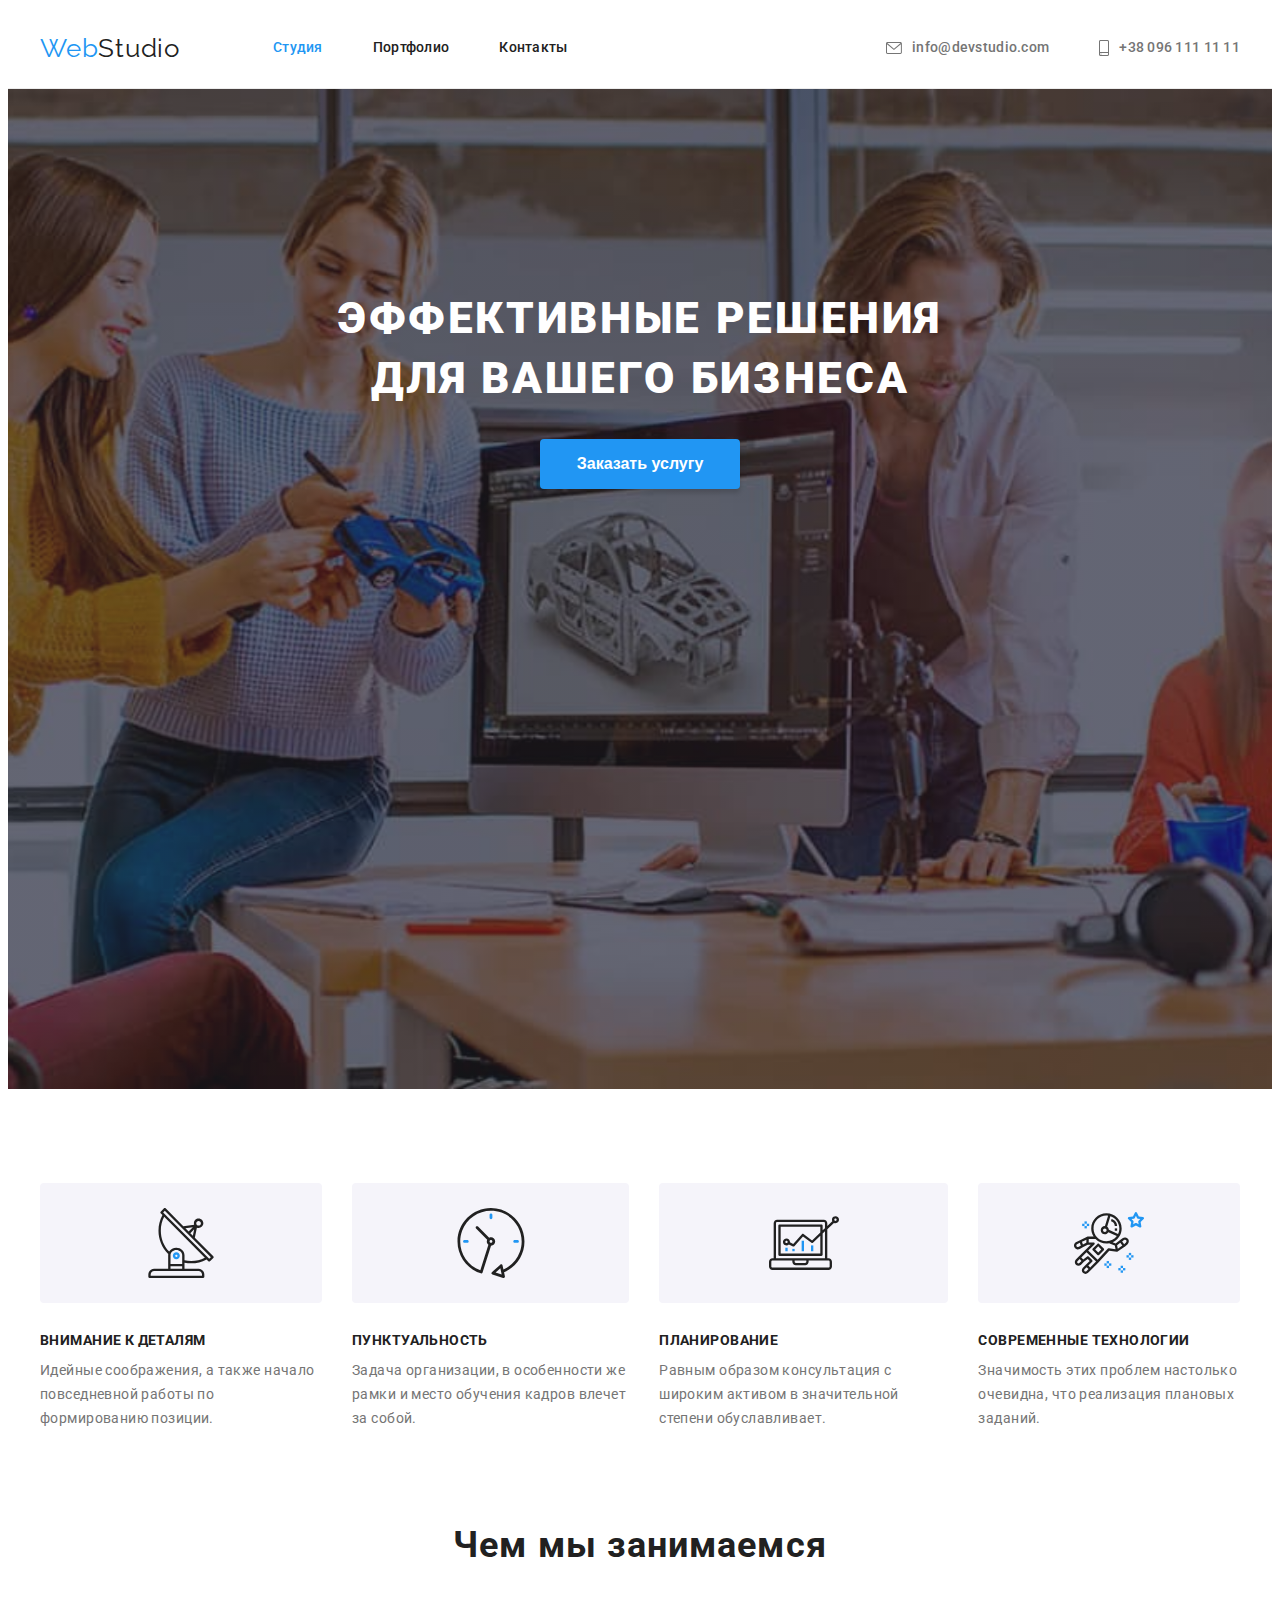
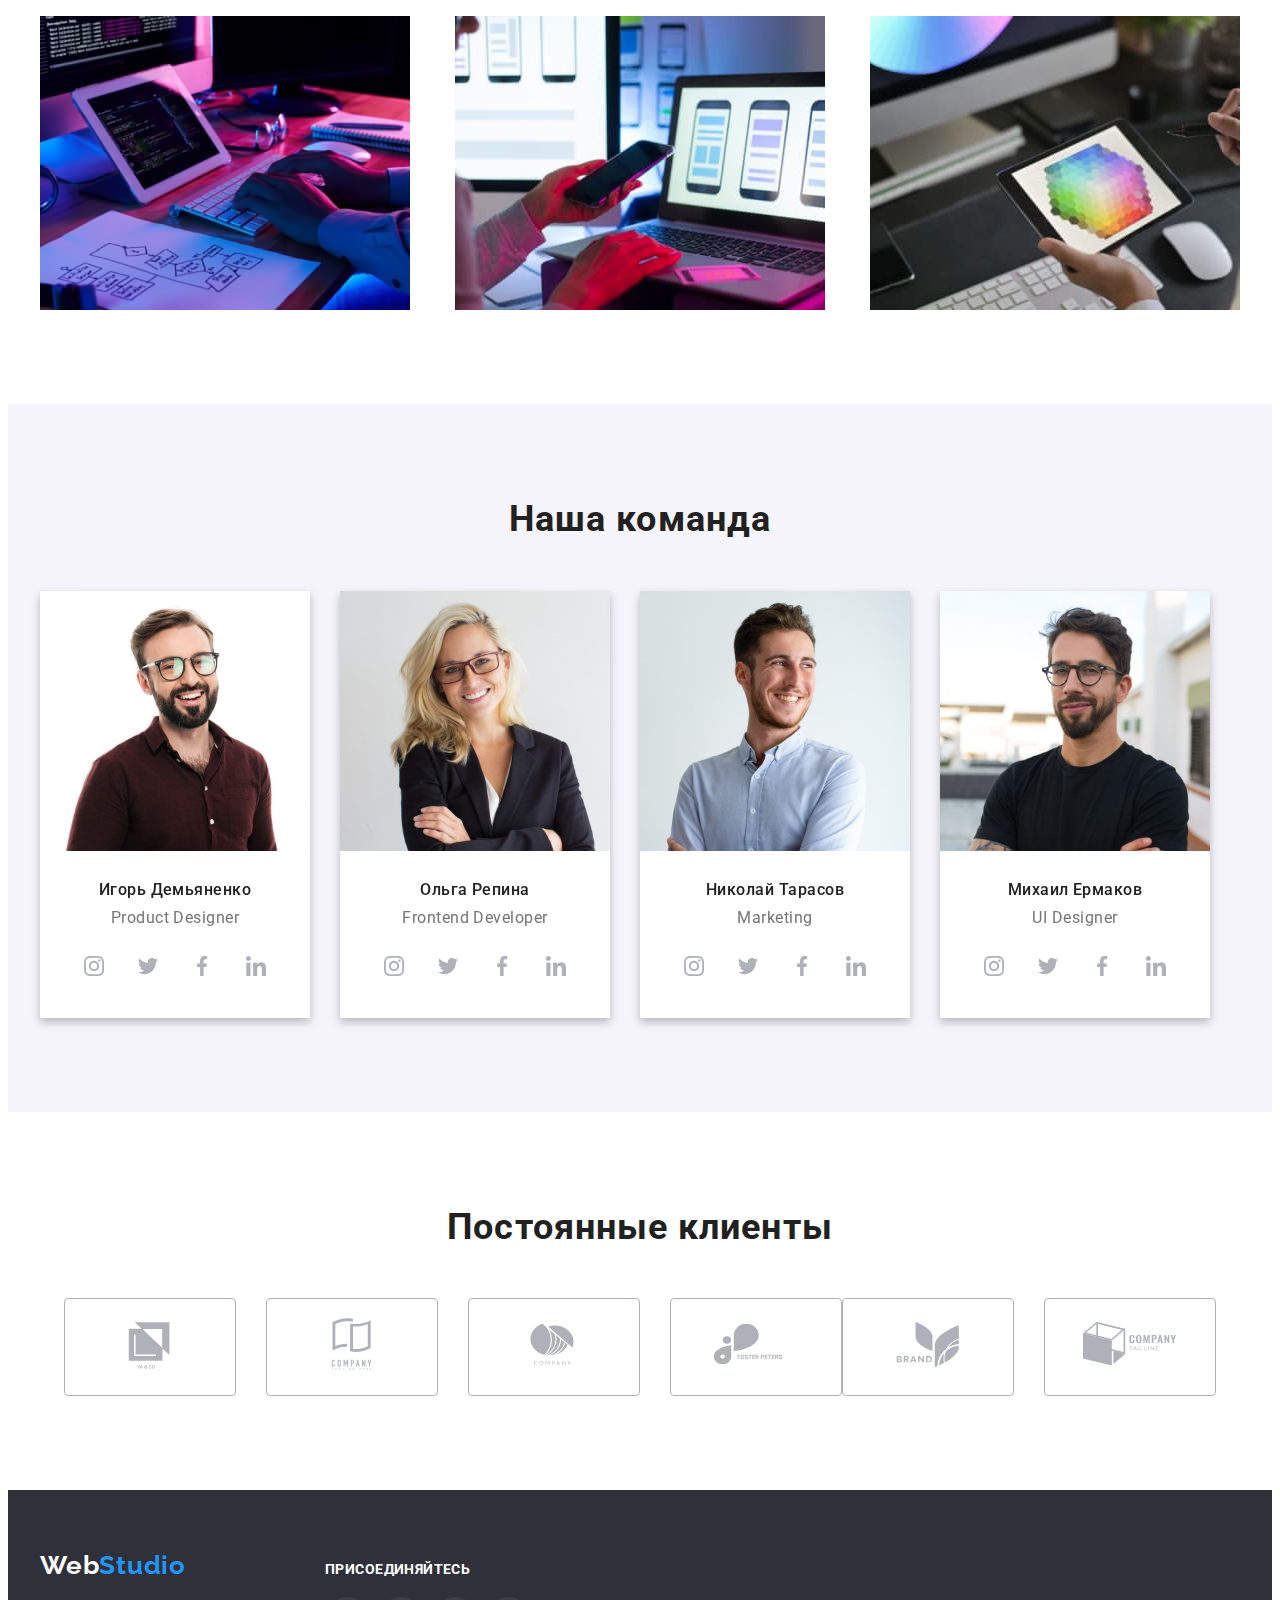
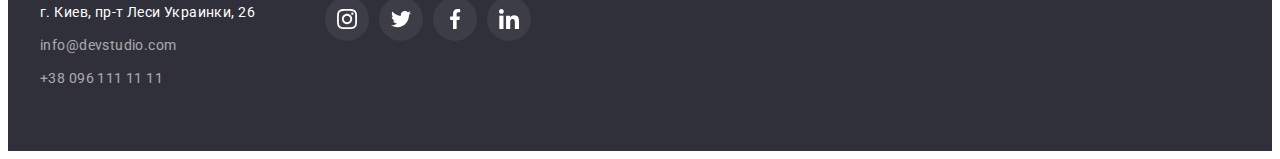
==== commit 2bcc5fea: "fix footer, links, porfolio, img" ====
--- a/index.html
+++ b/index.html
@@ -36,7 +36,6 @@
             </li>
             <li class="item">
                 <a class="mail-number link" href="tel:380961111111">
-                    <a class="mail-number link" href="mail:info@devstudio.com">
                         <svg class="icon-mail" width="10" height="16">
                             <use href="./images/sprite.svg#icon-smartphone">
                             </use>
@@ -60,7 +59,7 @@
             <ul class="quality-list list">
                 <li class="title-text">
                     <div class="thumb">
-                        <svg class="antena" width="70" heidht="70">
+                        <svg class="antena" width="70" height="70">
                             <use href="./images/sprite.svg#icon-antenna">
                             </use>
                         </svg>
@@ -70,7 +69,7 @@
                 </li>
                 <li class="title-text">
                     <div class="thumb">
-                        <svg class="antena" width="70" heidht="70">
+                        <svg width="70" height="70">
                             <use href="./images/sprite.svg#icon-clock">
                             </use>
                         </svg>
@@ -80,7 +79,7 @@
                 </li>
                 <li class="title-text">
                     <div class="thumb">
-                        <svg class="antena" width="70" heidht="70">
+                        <svg width="70" height="70">
                             <use href="./images/sprite.svg#icon-diagram">
                             </use>
                         </svg>
@@ -90,7 +89,7 @@
                 </li>
                 <li class="title-text">
                     <div class="thumb">
-                        <svg class="antena" width="70" heidht="70">
+                        <svg width="70" height="70">
                             <use href="./images/sprite.svg#icon-astronaut">
                             </use>
                         </svg>
@@ -289,42 +288,42 @@
             </ul>
             </div>
         </section>
-        <section>
+        <section class="section">
             <h2 class="service-title">Постоянные клиенты</h2>
             <ul class="actions">
+                <li class="icons-item">
+                    <a class="icons" href="">
+                        <svg class="icons-list" width="106" height="60">
+                            <use href="images/sprite.svg#icon-logo">
+                            </use>
+                        </svg>
+                    </a>
+                </li>
+                <li class="icons-item">
+                    <a class="icons" href="">
+                        <svg class="icons-list" width="106" height="60">
+                            <use href="images/sprite.svg#icon-logo-1">
+                            </use>
+                        </svg>
+                    </a>
+                </li>
+                <li class="icons-item">
+                    <a class="icons" href="">
+                        <svg class="icons-list" width="106" height="60">
+                            <use href="images/sprite.svg#icon-logo-2">
+                            </use>
+                        </svg>
+                    </a>
+                </li>
                 <li class="icn-lst">
                     <a class="icons" href="">
                         <svg class="icons-list" width="106" height="60">
-                            <use href="images/sprite.svg#icon-logo">
-                            </use>
-                        </svg>
-                    </a>
-                </li>
-                <li class="icn-lst">
-                    <a class="icons" href="">
-                        <svg class="icons-list" width="106" height="60">
-                            <use href="images/sprite.svg#icon-logo-1">
-                            </use>
-                        </svg>
-                    </a>
-                </li>
-                <li class="icn-lst">
-                    <a class="icons" href="">
-                        <svg class="icons-list" width="106" height="60">
-                            <use href="images/sprite.svg#icon-logo-2">
-                            </use>
-                        </svg>
-                    </a>
-                </li>
-                <li class="icn-lst">
-                    <a class="icons" href="">
-                        <svg class="icons-list" width="106" height="60">
                             <use href="images/sprite.svg#icon-logo-3">
                             </use>
                         </svg>
                     </a>
                 </li>
-                <li class="icn-lst">
+                <li class="icons-item">
                     <a class="icons" href="">
                         <svg class="icons-list" width="106" height="60">
                             <use href="images/sprite.svg#icon-logo-4">
@@ -332,7 +331,7 @@
                         </svg>
                     </a>
                 </li>
-                <li class="icn-lst">
+                <li class="icons-item">
                     <a class="icons" href="">
                         <svg class="icons-list" width="106" height="60">
                             <use href="images/sprite.svg#icon-logo-5">
@@ -345,6 +344,7 @@
     </main>
     <footer class="footer">
         <div class="container foot-container">
+            <div class="logo-adress-div">
         <a href="/" class="logo-footer">
             <p lang="en"> <span class="accentlogo">Web</span>Studio</p> 
         </a>
@@ -355,7 +355,7 @@
             <a href="mail:info@devstudio.com" class="contacts-footer link">info@devstudio.com</a>
             <a href="tel:380961111111" class="contacts-footer link">+38 096 111 11 11</a>
         </address>
-        </div>
+            </div>
         <div class="come-links">
             <h2 class="come-in">присоединяйтесь</h2>
         <ul class="social-list list footer-list">
@@ -393,6 +393,7 @@
             </li>
         </ul>
         </div>
+        </div>
     </footer>
 </body>
 </html>--- a/css/styles.css
+++ b/css/styles.css
@@ -104,12 +104,20 @@
     text-decoration: none;
     padding-top: 32px;
     padding-bottom: 32px;
+    display: flex;
+    align-items: center;
+}
+
+.mail-number:hover .icon-mail,
+.mail-number:focus .icon-mail {
+    fill: var(--accent-color);
 }
 
 .mail-number:hover,
 .mail-number:focus {
     color: var(--accent-color);
 }
+
 
 .phone-mail {
     display: flex;
@@ -207,21 +215,18 @@
 
 .thumb {
     background: #F5F4FA;
-    box-sizing: border-box;
     border-radius: 4px;
     margin-bottom: 30px;
-
-}
-
-
-.thumb:hover,
-.thumb:focus {
-    box-shadow: 0px 4px 4px rgba(0, 0, 0, 0.25);
-}
-
-.antena {
-    margin-left: 100px;
-}
+    display: flex;
+    align-items: center;
+    justify-content: center;
+    height: 120px;
+
+}
+
+
+
+
 
 .quality {
     padding-bottom: 0;
@@ -252,6 +257,9 @@
 
 .title-text {
     margin-right: 30px;
+}
+.title-text:last-child {
+    margin-right: 0;
 }
 
 
@@ -304,7 +312,7 @@
 
 .our-team {
     background-color: var(--secondary-bcg-color);
-    margin-bottom: 94px;
+
 
 }
 
@@ -365,9 +373,7 @@
 }
 
 .social-list {
-    justify-content: space-between;
-    padding-right: 32px;
-    padding-left: 32px;
+    justify-content: center;
     display: flex;
 }
 
@@ -381,7 +387,9 @@
     border-radius: 50%;
 }
 
-
+.social-list-item:not(:last-child) {
+    margin-right: 10px;
+}
 
 .social-list-icon {
     fill: var(--primary-icon-color);
@@ -406,34 +414,31 @@
 }
 
 .icons {
-    fill: #AFB1B8;
-
-}
-
-.icons:hover,
-.icons:focus {
-    fill: var(--accent-color);
-}
-
-.icn-lst:hover,
-.icn-lst:focus {
-    border-color: var(--accent-color);
-}
-
-.icn-lst {
+    color: #AFB1B8;
     border: 1px solid #AFB1B8;
-    box-sizing: border-box;
     border-radius: 4px;
     padding-left: 32px;
     padding-right: 32px;
     padding-top: 16px;
     padding-bottom: 16px;
-    margin-bottom: 94px;
-
-}
-
-
-.icn-lst:not(:last-child) {
+    display: block;
+
+}
+
+.icons:hover,
+.icons:focus {
+    color: var(--accent-color);
+    border-color: var(--accent-color);
+    filter: drop-shadow(0px 4px 4px rgba(0, 0, 0, 0.25));
+}
+
+
+.icons-list {
+    fill: currentColor;
+}
+
+
+.icons-item:not(:last-child) {
     margin-right: 30px;
     }
 
@@ -479,30 +484,37 @@
 }
 
 .foot-container {
+    display: flex;
+    align-items: baseline;
+
  
 }
 
+.logo-adress-div {
+    flex-direction:column;
+    margin-right: 70px;
+
+
+
+
+}
+
+.social-list-item-footer {
+
+}
+
+.come-links {
+    display: flex;
+    flex-direction:column;
+
+
+}
+
 .come-in {
-
-}
-
-.come-links {
-    display: flex;
-    align-items: baseline;
-}
-
-.footer-list {
-
-}
-
-
-
-
-.footer-list {
-    padding-right: 32px;
-    padding-left: 32px;
-    display: flex;
-}
+    margin-bottom: 20px;
+}
+
+
 
 .social-list-item-footer {
     margin-right: 10px;
@@ -631,9 +643,6 @@
 
 }
 .flex-elements:hover {
-    background: #FFFFFF;
-    border: 1px solid #EEEEEE;
-    box-sizing: border-box;
     box-shadow: 0px 1px 1px rgba(0, 0, 0, 0.12), 0px 4px 4px rgba(0, 0, 0, 0.06), 1px 4px 6px rgba(0, 0, 0, 0.16);
 
 }
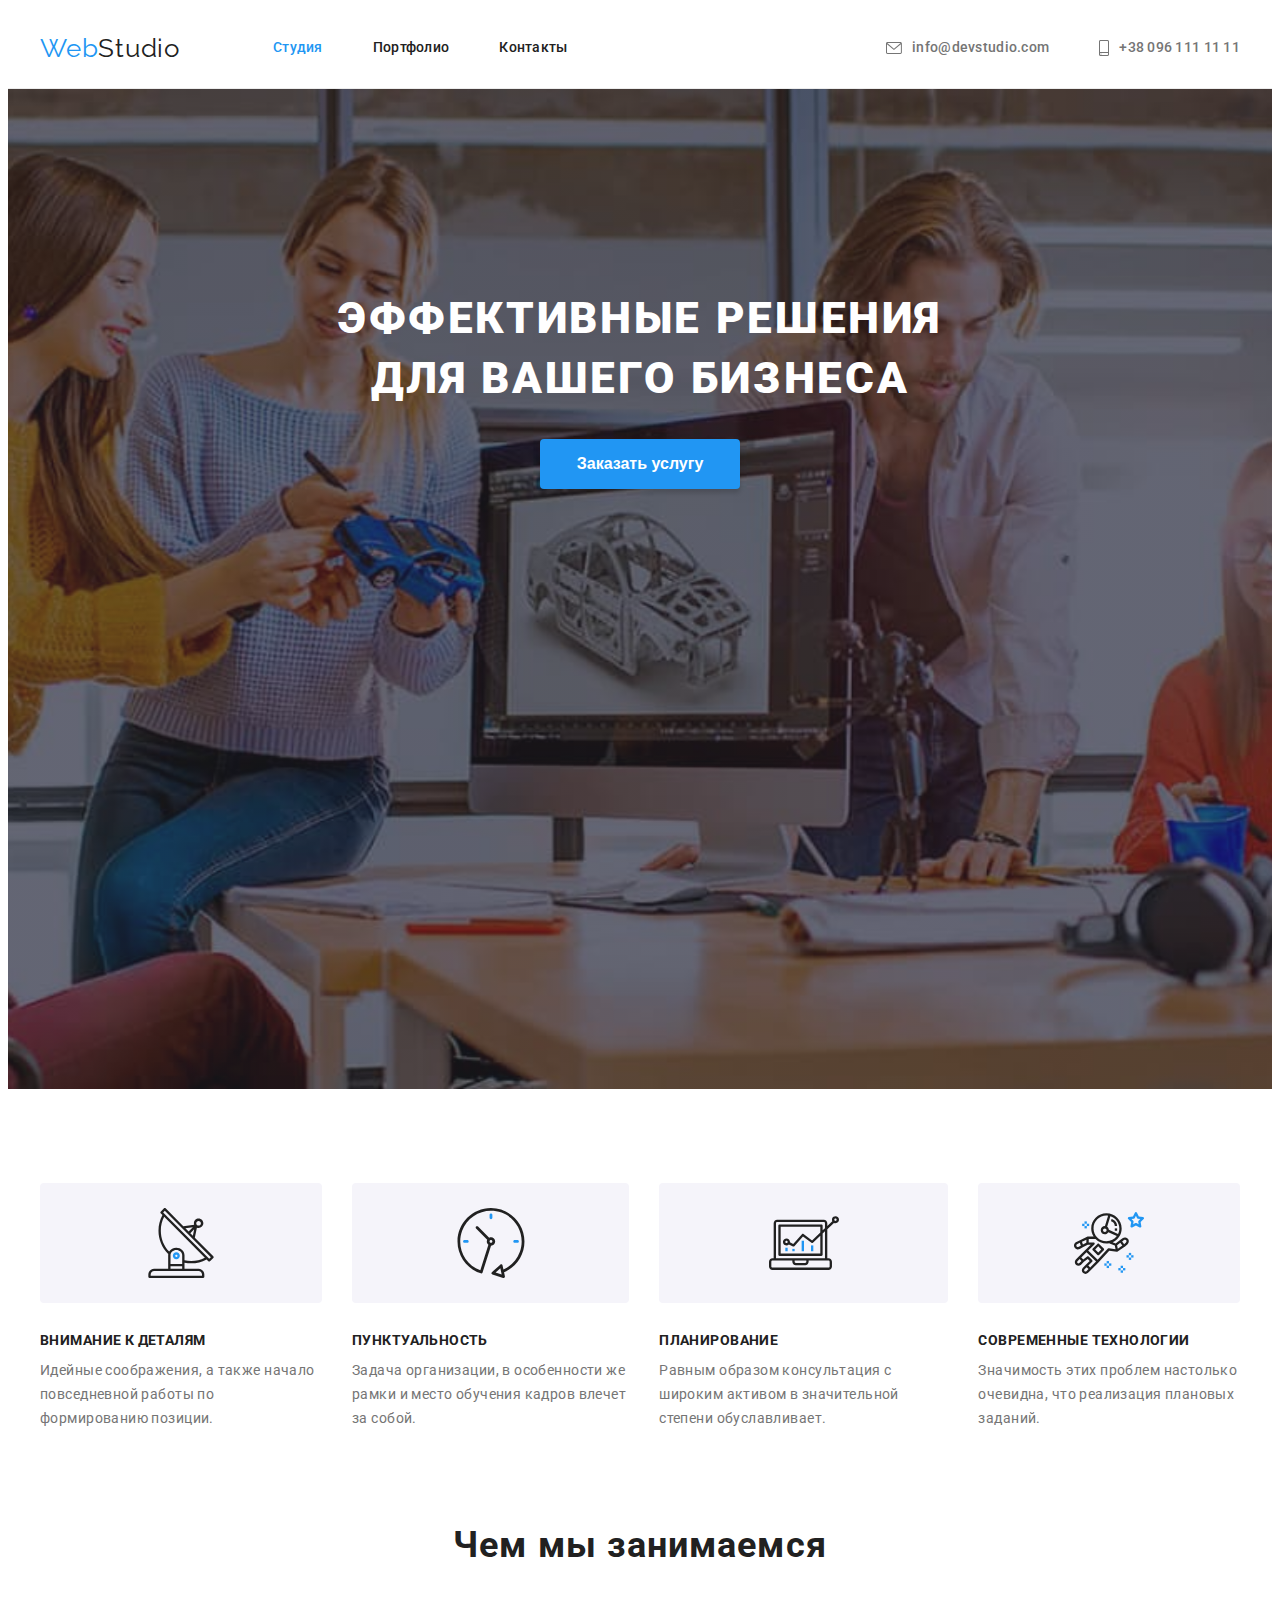
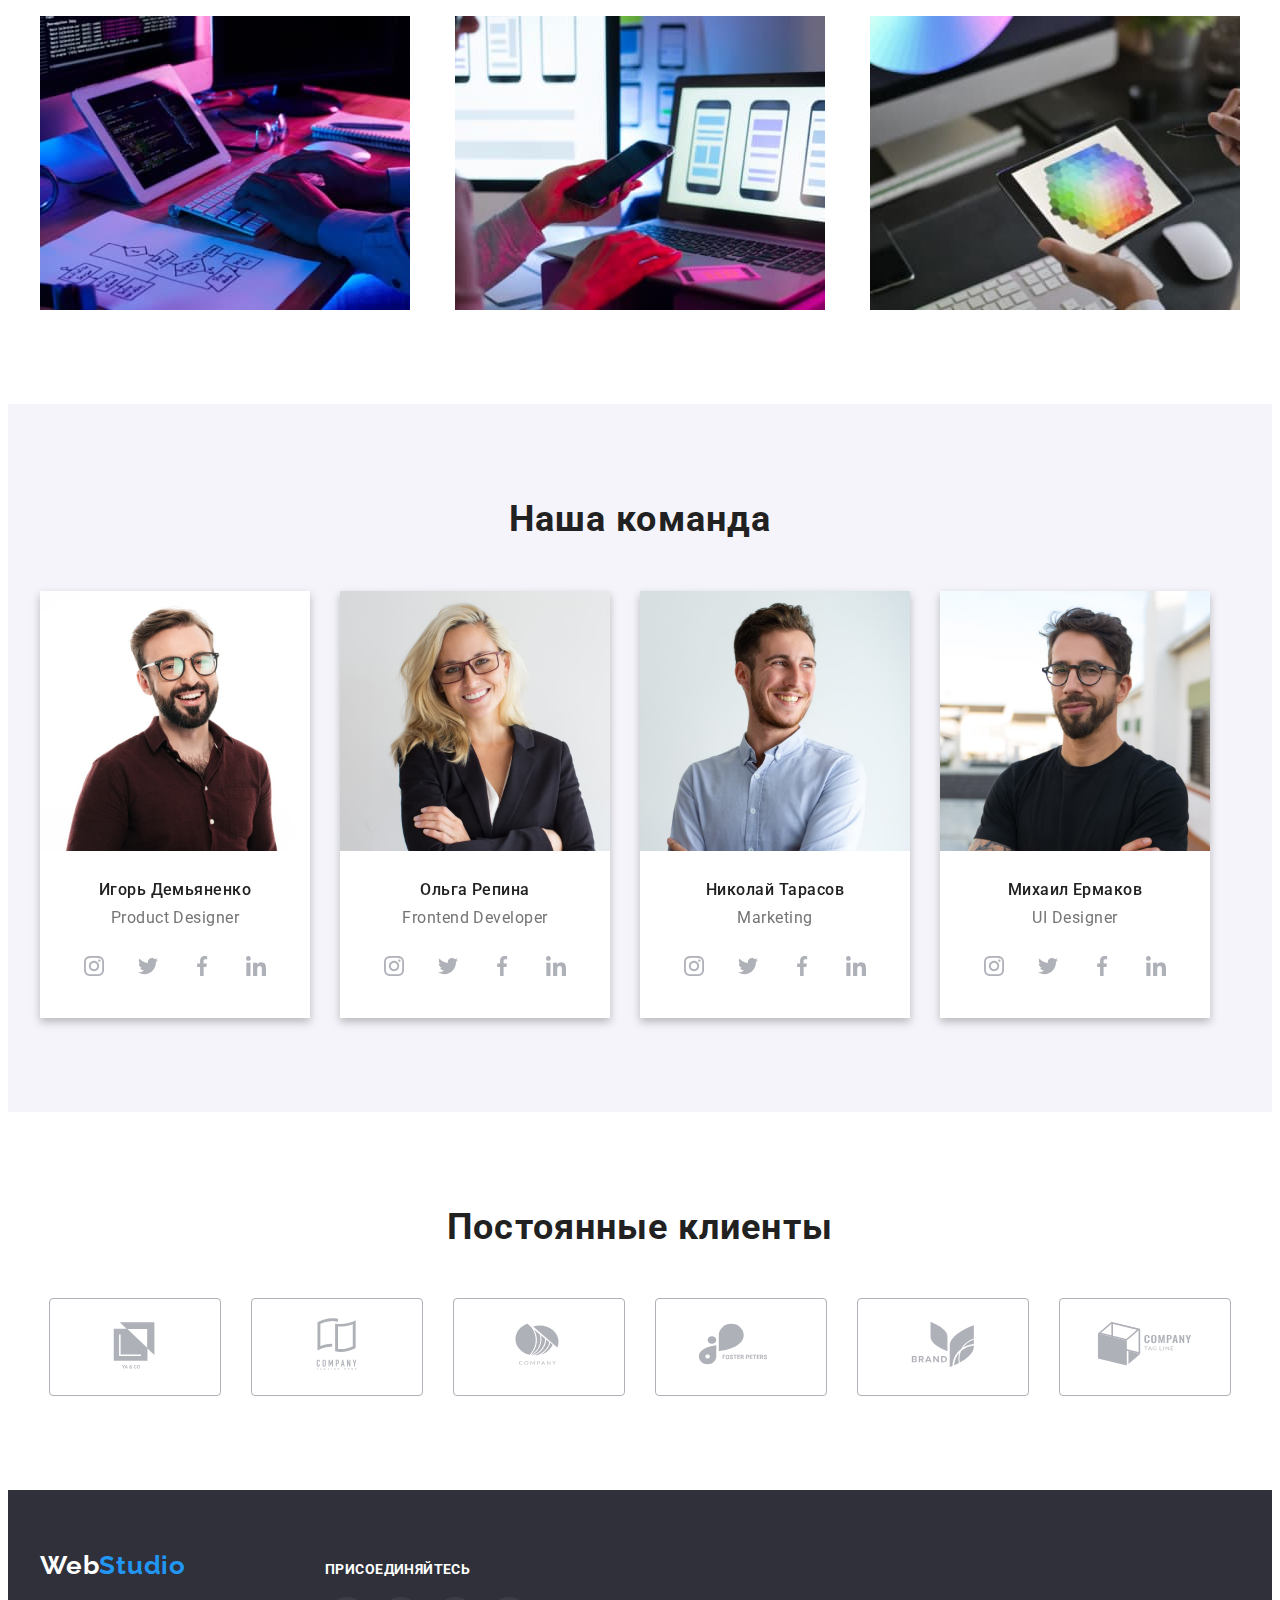
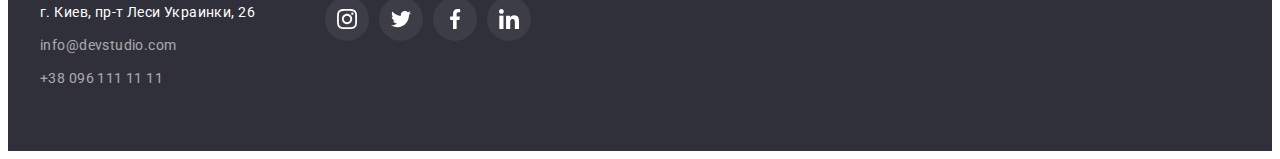
==== commit f026c8db: "fix icon-items" ====
--- a/index.html
+++ b/index.html
@@ -315,7 +315,7 @@
                         </svg>
                     </a>
                 </li>
-                <li class="icn-lst">
+                <li class="icons-item">
                     <a class="icons" href="">
                         <svg class="icons-list" width="106" height="60">
                             <use href="images/sprite.svg#icon-logo-3">
